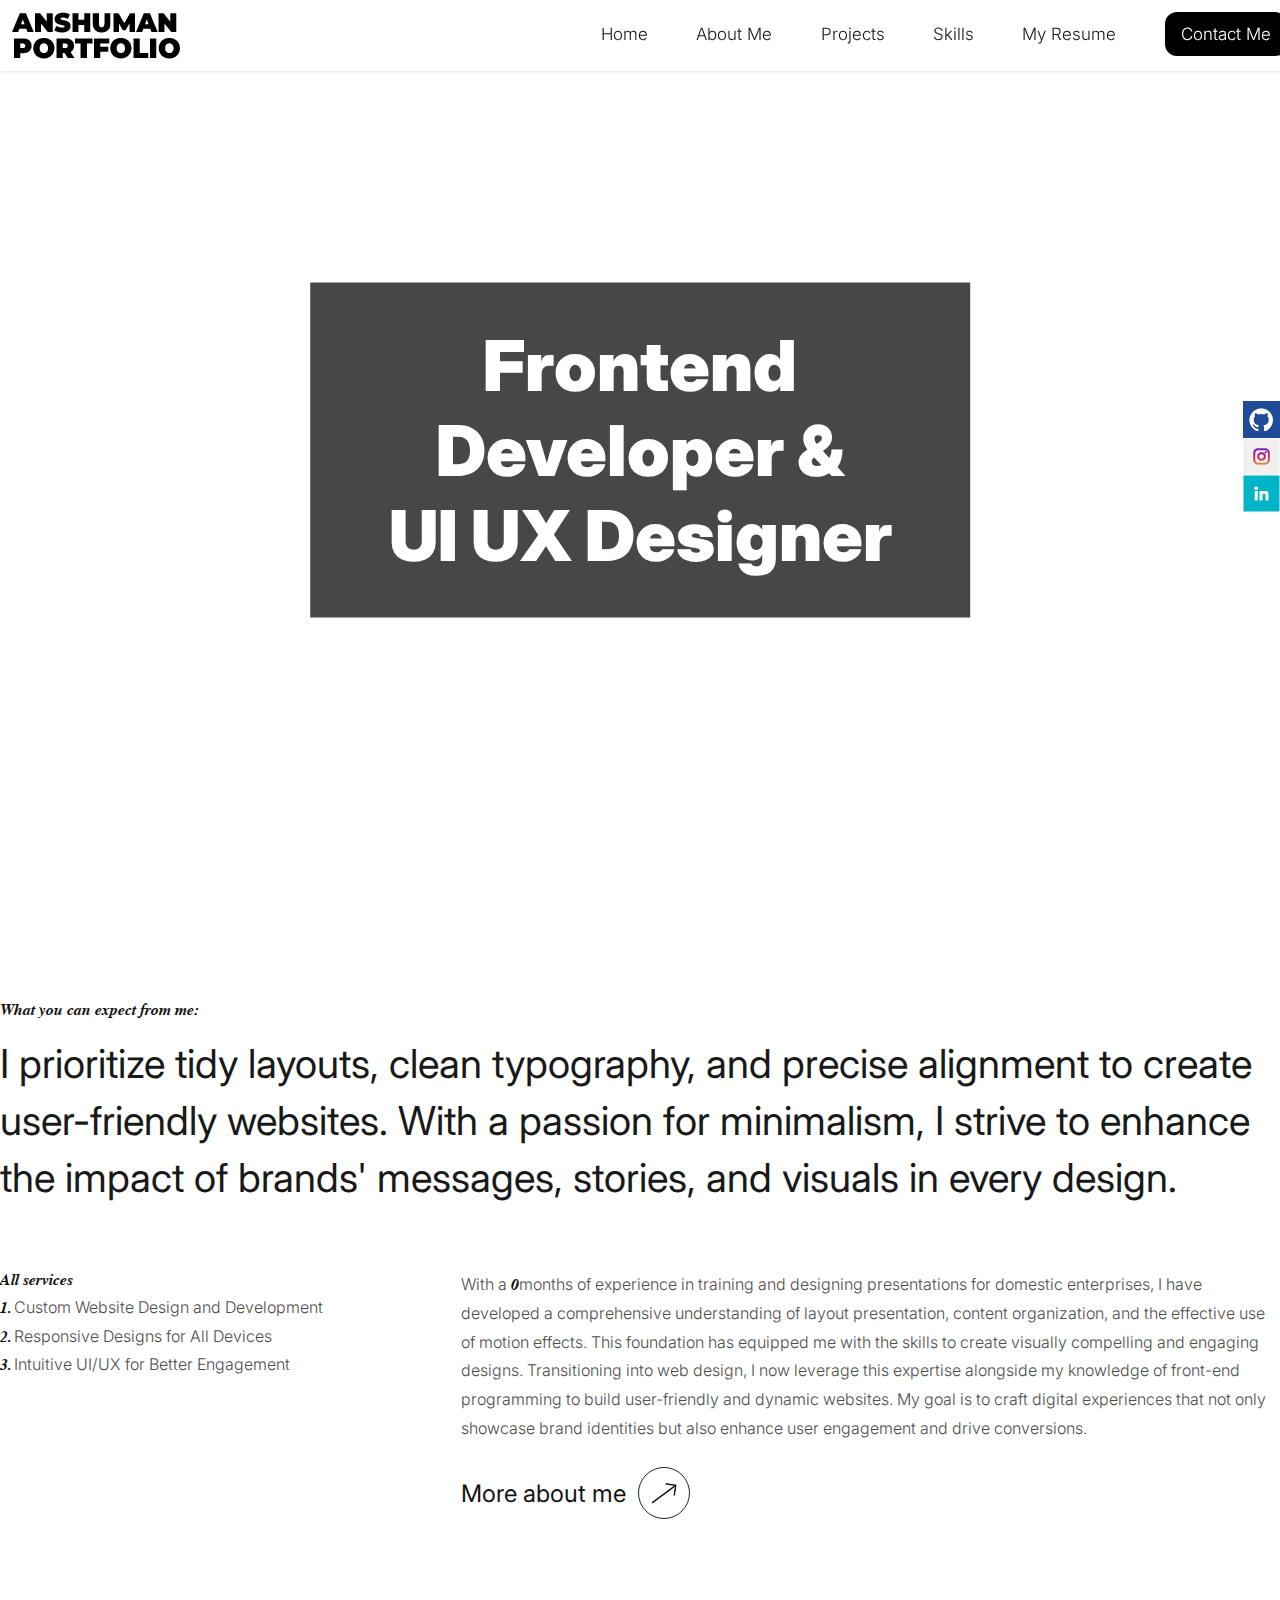
==== index.html @ 3646f12f "Final_work" ====
<!DOCTYPE html>
<html lang="en">

<head>
    <meta charset="UTF-8">
    <link href="main.css" rel="stylesheet" type="text/css">
    <meta name="viewport" content="width=device-width, initial-scale=1, minimum-scale=1.0, maximum-scale=1.0, user-scalable=no" />

    <meta name="viewport" content="width=device-width, initial-scale=1.0">
    <link rel="preconnect" href="https://fonts.googleapis.com">
    <link rel="preconnect" href="https://fonts.gstatic.com" crossorigin>


    <link href="https://fonts.googleapis.com/css2?family=Inter:ital,opsz,wght@0,14..32,100..900;1,14..32,100..900&display=swap" rel="stylesheet">
    <title>Anshuman Portfolio</title>
    <script src="js/jquery-2.1.1.js"></script>
    
    <script src="https://unpkg.com/aos@2.3.0/dist/aos.js"></script>
    <link rel="stylesheet" type="text/css" href="https://unpkg.com/aos@2.3.0/dist/aos.css"/>	
</head>
<body>

    <header>
        <div class="wrap">
        <aside class="lft"><a href="index.html">
        <img src="images/logo-v2.png"></a>
        </aside>
        
        <aside class="rgt">
            <a class="Hamburger">
                <span>
                    <div class="line top"></div>
                    <div class="line"></div>
                    <div class="line bottom"></div>
                </span>
            </a>
            <nav class="nav">
                <ul>
                    <li><a href="#">Home</a></li>
                    <li><a href="#">About Me</a></li>
                    <li><a href="#">Projects</a></li>
                    <li><a href="#">Skills</a></li>
                    <li><a href="downloads/anshuman-websitedesigner-resume.pdf" target="_blank">My Resume</a></li>
                    
                    <li><a href="mailto:thakuranshuman341@gmail.com" class="btn" target="_blank">Contact Me</a></li>
                </ul>
            </nav>
        </aside>
        <div class="clear"></div>
        
        
        </div>
        </header>
        <script type="text/javascript">$(".Hamburger").click(function() {	
            $(".Hamburger").toggleClass("active");	
            $("nav").toggleClass("active");	
            });</script>	
        <section class="bnr">
            <ul class="icn">
                <li><a href="https://github.com/cnanshuman" target="_blank"><img src="images/fac.png"></a></li>
                <li><a href="https://www.instagram.com/anshuman_thakur_12/" target="_blank"><img src="images/insta.png"></a></li>
                <li><a href="https://www.linkedin.com/feed/?trk=guest_homepage-basic_google-one-tap-submit" target="_blank"><img src="images/in.png"></a></li>
                </ul>
            <div class="banner">
                <video autoplay muted loop playsinline>
                  <source src="images/main-video.mp4" type="video/mp4">
                  <img src="images/bnr-v2.jpg" alt="Fallback Image">
                </video>
                <div class="banner-text">
                    <h1>Frontend Developer &
                    <br>UI UX Designer
                    </h1>
                   
                
                </div>
            </div>
        </section>


        <section class="abt" id="about">
            <div class="wrap">
                <div>
                    <span>What you can expect from me:</span>
                    <h3 class="in-view">I prioritize tidy layouts, clean typography, and precise alignment to create user-friendly websites. With a passion for minimalism, I strive to enhance the impact of brands' messages, stories, and visuals in every design.</h3>
                </div>
                <aside class="lft ">
                    <span>All services</span>
                    <ul>
                        <li><span>1.</span><p>Custom Website Design and Development</p></li>
                        <li><span>2.</span><p>Responsive Designs for All Devices</p></li>
                        <li><span>3.</span><p>Intuitive UI/UX for Better Engagement</p></li>
                    </ul>
                </aside>
        
                <aside class="rgt">
                    <p>With a <span>0</span>months of experience in training and designing presentations for domestic enterprises, I have developed a comprehensive understanding of layout presentation, content organization, and the effective use of motion effects. This foundation has equipped me with the skills to create visually compelling and engaging designs. Transitioning into web design, I now leverage this expertise alongside my knowledge of front-end programming to build user-friendly and dynamic websites. My goal is to craft digital experiences that not only showcase brand identities but also enhance user engagement and drive conversions.</p>
                    <a href="downloads/anshuman-websitedesigner-resume.pdf" target="_blank;">More about me</a>
                </aside>
                <div class="clear"></div>
            </div>
        </section>
            
              
</body>
</html>
---- main.css ----
@charset "utf-8";
/* CSS Document */
abbr, address, article, aside, audio, b, blockquote, body, caption, cite, code, dd, del, dfn, div, dl, dt, em, fieldset, figure, footer, form, h1, h2, h3, h4, h5, h6, header, hgroup, html, i, iframe, img, ins, kbd, label, legend, li, mark, menu, nav, object, ol, p, pre, q, samp, section, small, span, strong, sub, sup, table, tbody, td, tfoot, th, thead, time, tr, ul, var, video, a {
    margin: 0;
    padding: 0;
    font-family: "Inter", sans-serif;
    color:#252525;
    font-size: 14px;
    color: #141414;
    line-height: normal;
    font-weight: 300;
    text-align: left;
  scrollbar-width: thin;
scrollbar-color: #ffffff #0c0c0c;
}
p{font-size: 16px; font-weight:300;line-height: 28.8px;color:#4e4e4e;}
img{max-width:100%;}
ul:after{content:''; display:block; clear:both;}
ul, li{margin:0px;padding:0px;list-style:none;}
a{text-decoration:none;}
.wrap {
    max-width: 1292px;
    display: block;
    margin: 0 auto;
    width: 100%;
    }
    @font-face {
      font-family: 'timesbold_italic';
      src: url('../font/times_new_roman_bold_italic-webfont.woff2') format('woff2'),
           url('../font/times_new_roman_bold_italic-webfont.woff') format('woff');
      font-weight: normal;
      font-style: normal;
  
  }

.clear{clear:both;}
body, html{/* overflow-x:hidden; *//* overflow-y: hidden; */}
body{margin: 0 auto;overflow-x: hidden;}
.lft{float:left;}
.rgt{float: right;}
.btn{padding: 12px 16px;background-color:#000000;border-radius:12px;}



header{display:block;background-color: #fff;position: fixed;top: 0;padding: 12px 12px;width: 100%;z-index: 999;box-shadow: 0 1px 3px rgba(0, 0, 0, 0.1);}
header .lft{display:block;width: 20%;}
header .lft img{display:block;}
header .rgt{display:block;width: 54%;}
header .rgt ul{display: flex;align-items: center;}
header .rgt ul li{display: block;float: left;margin-right: 7%;}
header .rgt ul li:last-child{margin-right:0px;}
header .rgt ul li a{display:block;transition: 0.3s ease;font-size: 17px;font-weight: 300;} 
header .rgt ul li a.btn{display:block;color: #fff;font-weight: 300;}
header .rgt ul li a.btn:hover{color:#fff;}
header .rgt ul li a:hover{color:#c31c1c;}
.bnr ul li .textpnl a.btn:hover{background-color:#c31c1c;}
.bnr ul li .textpnl a.btn{display: block;width: fit-content;}
.bnr{display:block;margin-bottom:100px;}
.bnr ul{display:block;}
.bnr ul li{display:block;}
.bnr ul li .textpnl{display:block;padding-top: 276px;padding-bottom: 196px;}
.bnr ul li h1{font-size: 83px;font-weight:800;color:#fff;margin-bottom: 20px;}

ul.icn{display:block;position: fixed;top: 50%;margin-top: -49px;right: 0;z-index: 99999;}
ul.icn li{display:block;}
ul.icn li a{display:block;}
ul.icn li a img{display:block;}



.bnr {
    position: relative;
    width: 100%;
    height: 100vh; /* Set height to 100% of the viewport height */
    overflow: hidden;
  }
  
  .banner {
    position: relative;
    width: 100%;
    height: 100%;
  }
  
  .banner video {
    position: absolute;
    top: 0;
    left: 0;
    width: 100%;
    height: 100%;
    object-fit: cover; /* Ensure video covers the banner area */
  }
  
  .banner-text {
    position: absolute;
    top: 50%;
    left: 50%;
    transform: translate(-50%, -50%);
    color: #fff; /* Text color */
    text-align: center;
    z-index: 1; /* Ensure text is on top of the video */
    background-color: #000000b8;
    padding: 40px 29px;
    width: 47%;
  }
  
  .banner-text h1 {
    font-size: 70px; /* Adjust font size */
    margin: 0;
    font-weight: 900;
    color: #fff;
    text-align: center;
  }
  
  .banner-text p {
    font-size: 15px; /* Adjust font size */
    margin: 0;
    color: #ffffffc4;
    text-align: center;
    margin-top: 1%;
    margin-bottom: 3%;
  }


  


  .abt{display:block;margin-bottom: 131px;}
  .abt span{font-family: 'timesbold_italic';font-size: 16px;}
  .abt h3{font-size: 40px;line-height: 57px;font-weight: 400;margin-top: 16px;margin-bottom: 5%;transition: color 1s ease;color:#f2f2f2;}
  
  
  
  .abt h3.in-view {
    color: #191919; 
  }
  
  .abt .lft{display:block;width: 30%;}
  .abt .lft span{display:block;}
  .abt .lft ul li span{display:inline-block;}
  .abt .lft ul li p{display:inline;margin-left: 2px;}
  .abt .lft ul li{display:block;margin-bottom: 0px;}
  .abt .rgt{display:block;width: 64%;}
  .abt .lft ul{margin-top:1%;}
  .abt .rgt a{display: flex;font-size: 24px;font-weight: 400;margin-top: 3%;align-items: center;}
  .abt .rgt a:after{content:'';background: url(../images/arrw.png)no-repeat center;display: inline-block;width: 50px;height: 50px;border-radius: 50%;border: 1px solid #252525;margin-left: 12px;}
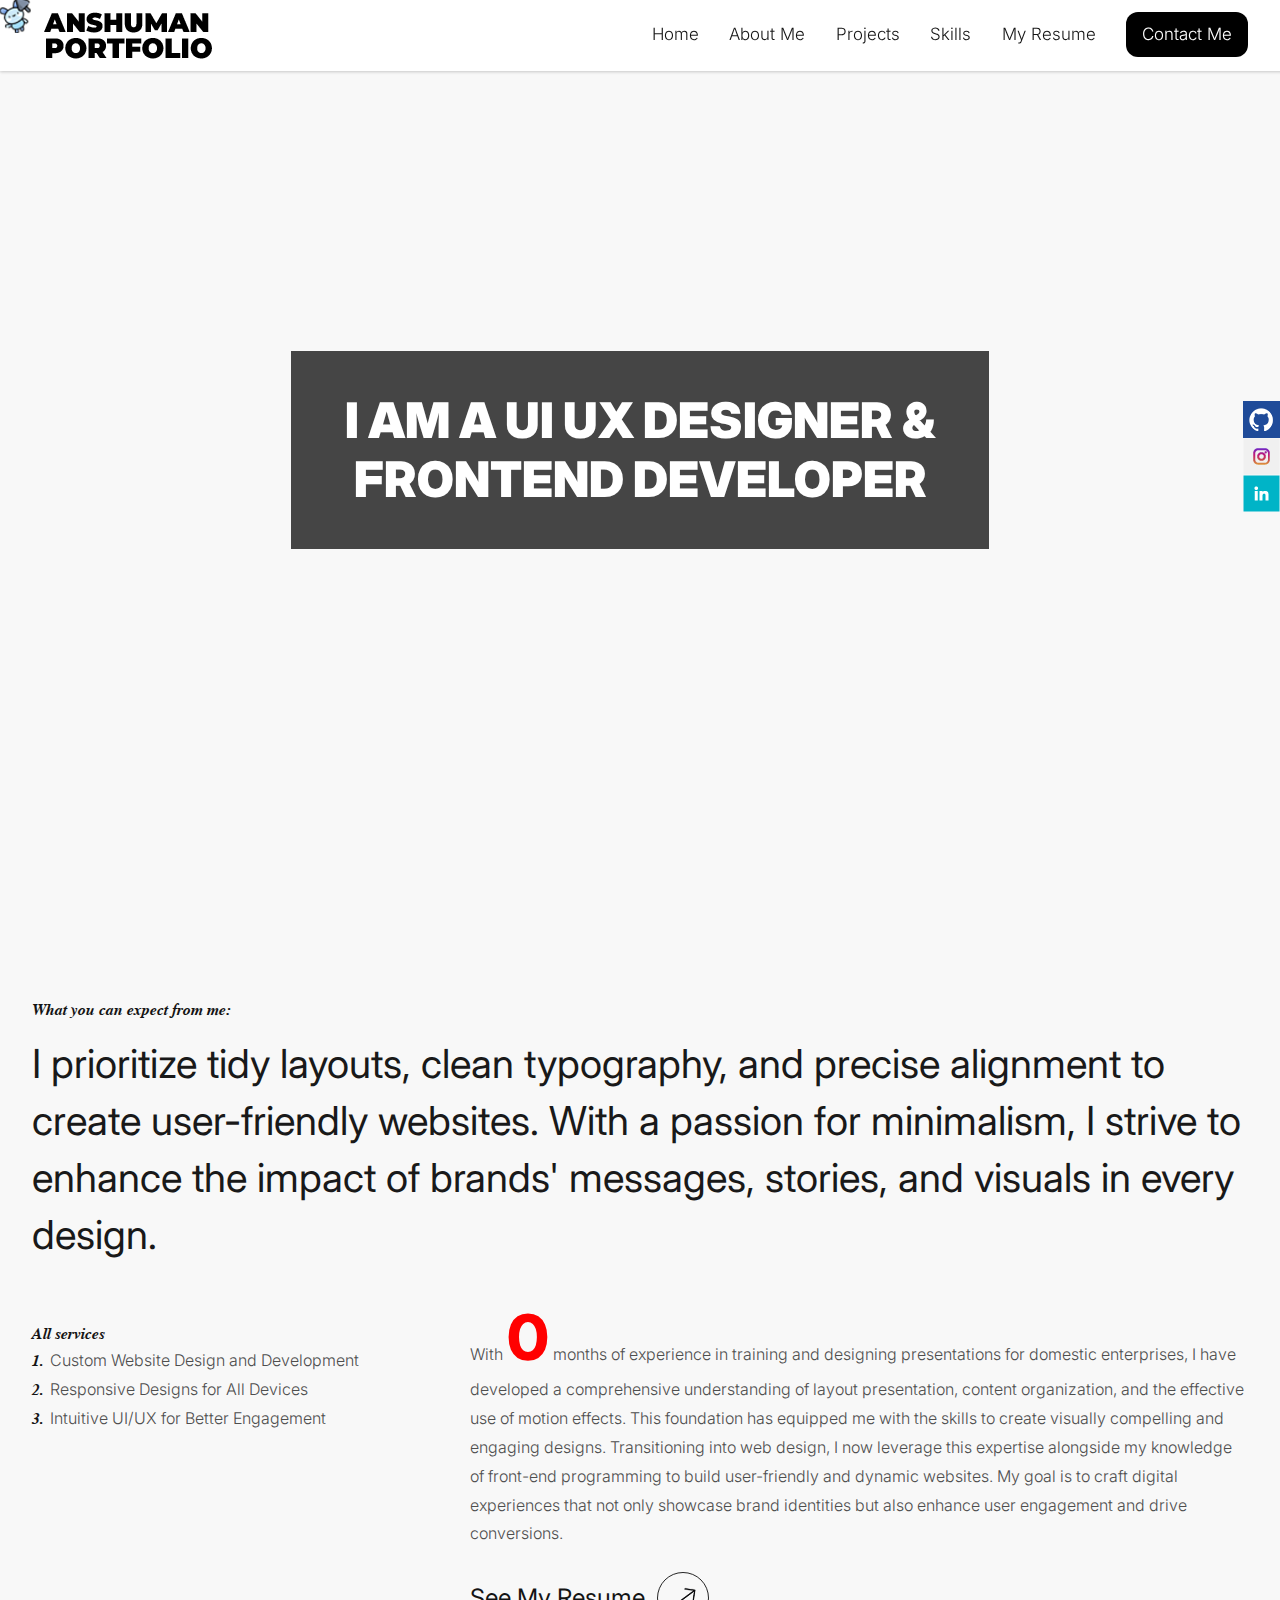
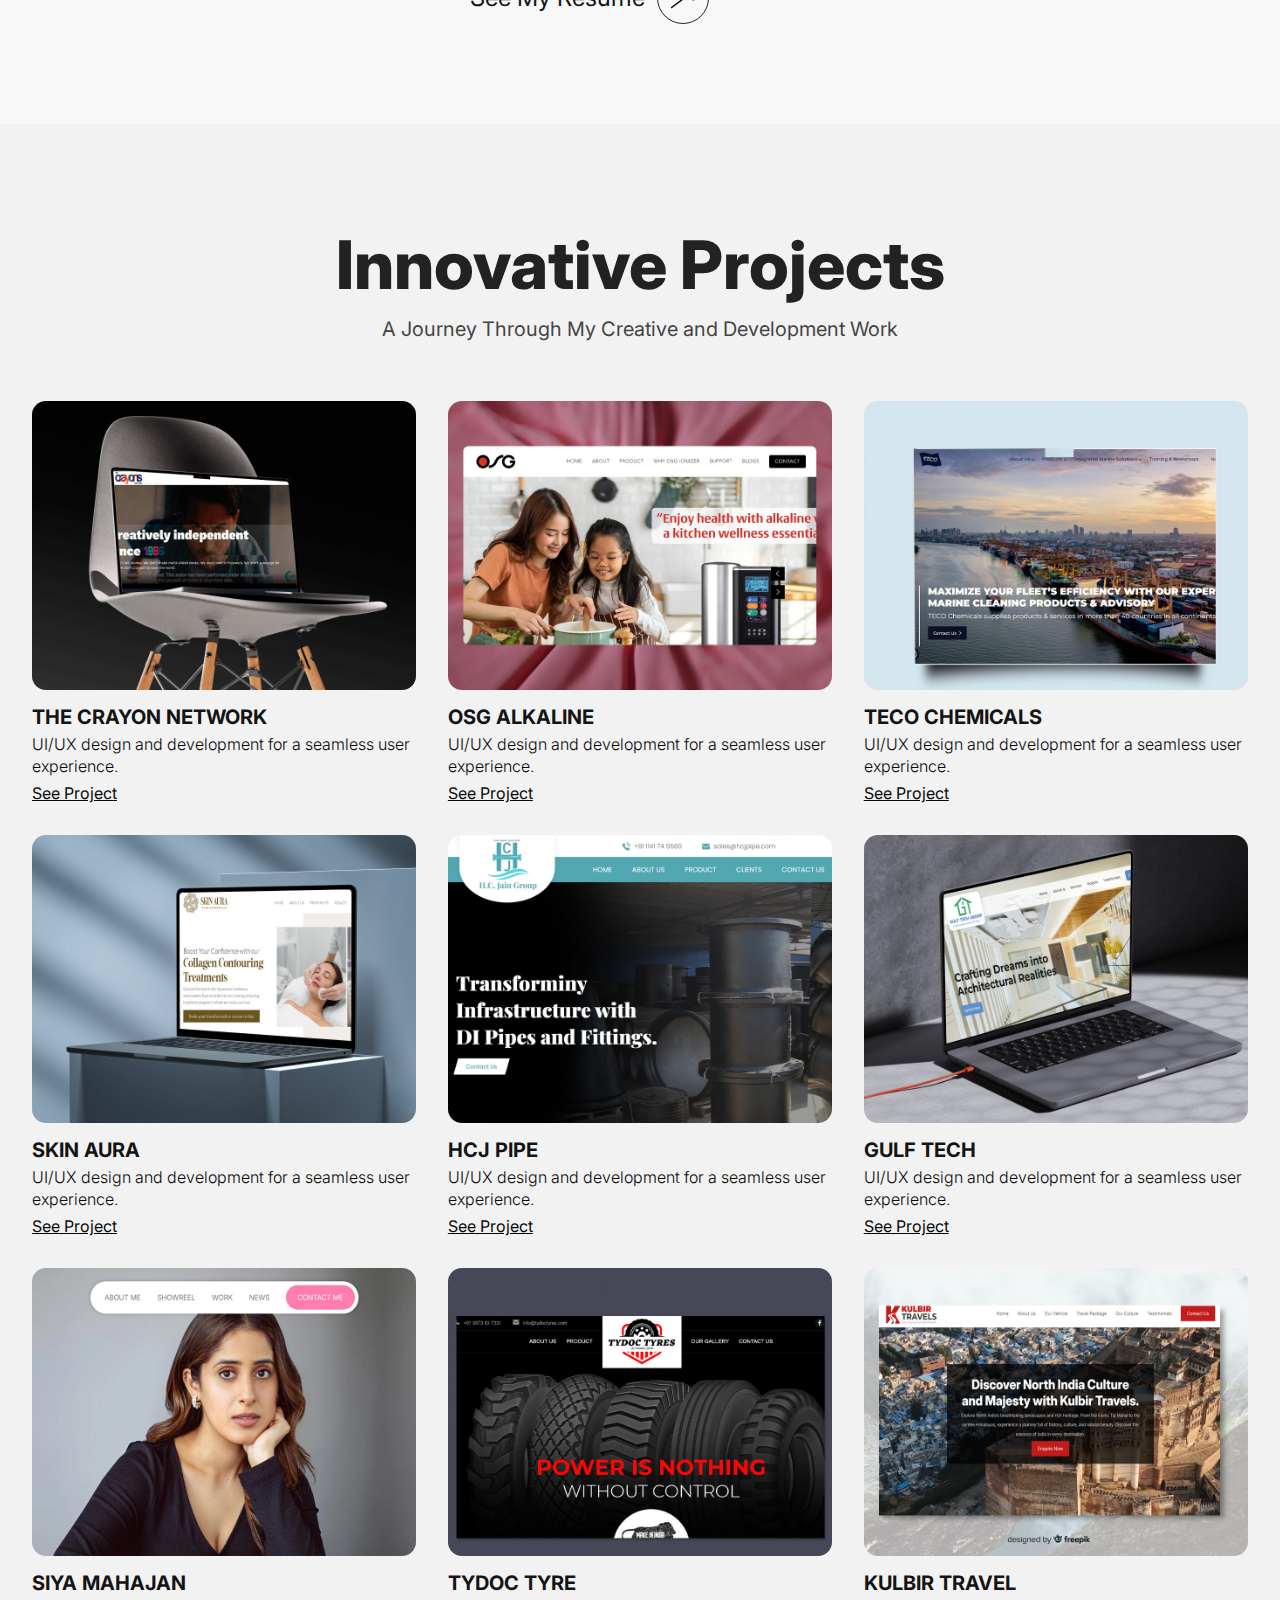
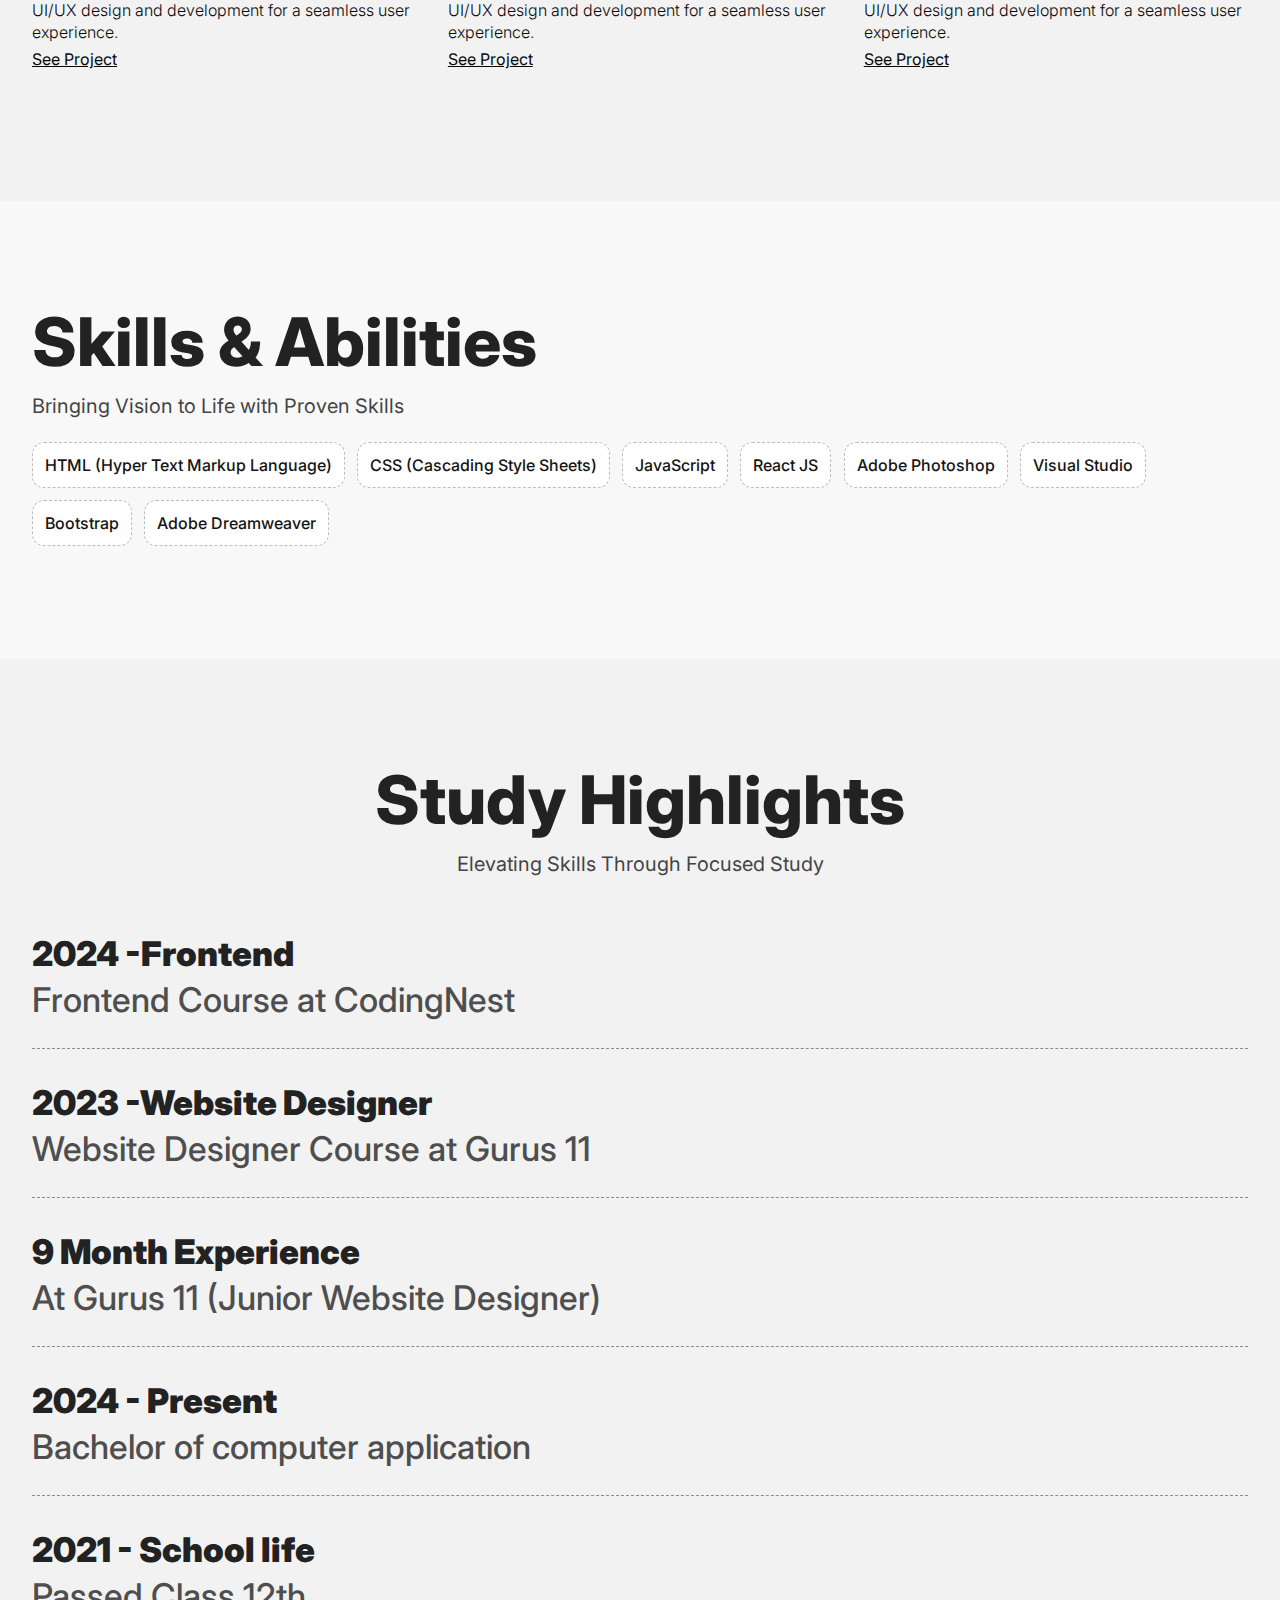
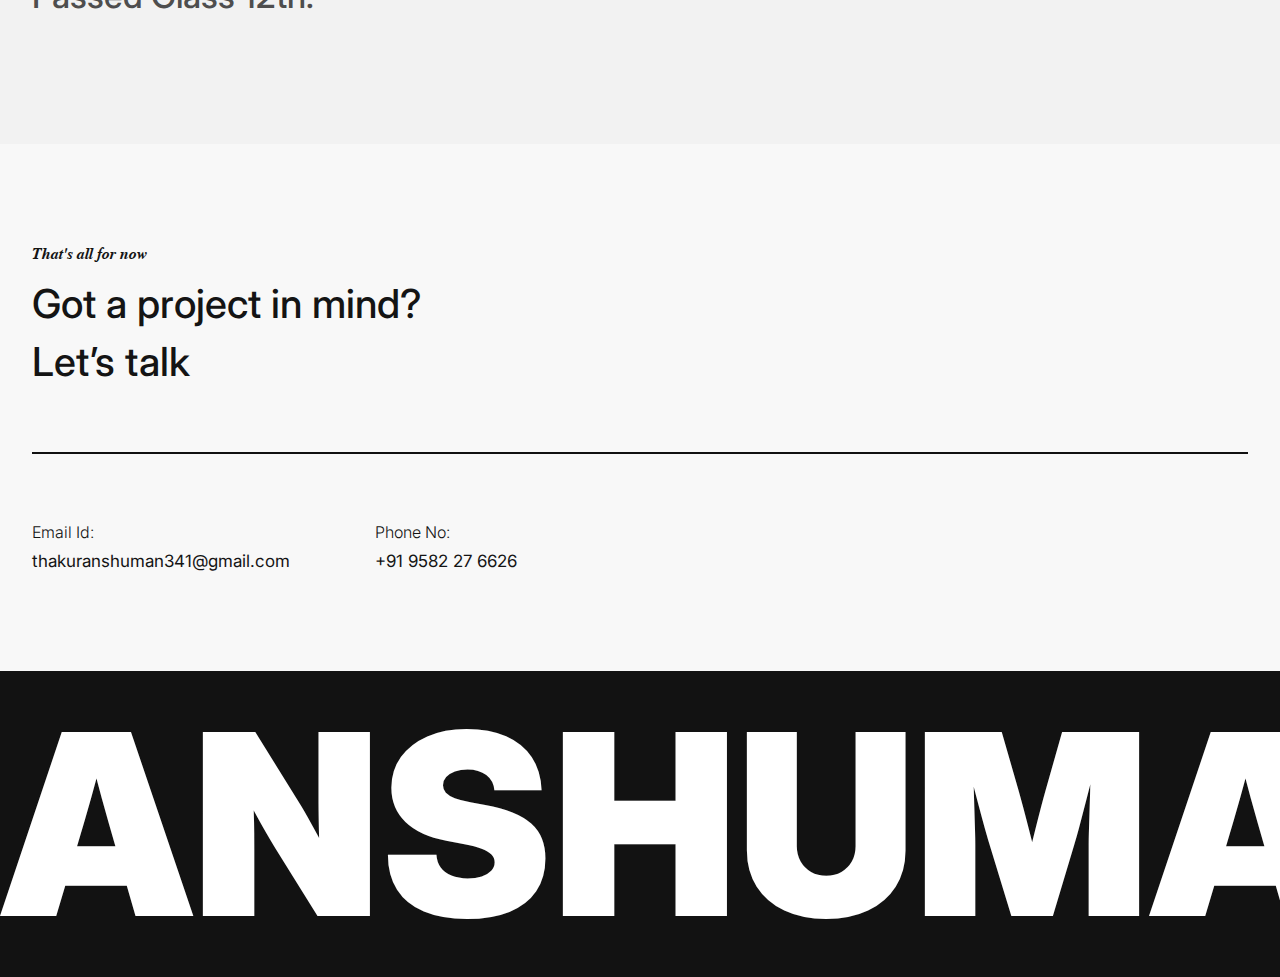
==== commit 38d136e5: "Done" ====
--- a/index.html
+++ b/index.html
@@ -4,102 +4,405 @@
 <head>
     <meta charset="UTF-8">
     <link href="main.css" rel="stylesheet" type="text/css">
-    <meta name="viewport" content="width=device-width, initial-scale=1, minimum-scale=1.0, maximum-scale=1.0, user-scalable=no" />
+    <meta name="viewport"
+        content="width=device-width, initial-scale=1, minimum-scale=1.0, maximum-scale=1.0, user-scalable=no" />
+    <script src="https://code.jquery.com/jquery-3.6.0.min.js"></script>
 
     <meta name="viewport" content="width=device-width, initial-scale=1.0">
     <link rel="preconnect" href="https://fonts.googleapis.com">
     <link rel="preconnect" href="https://fonts.gstatic.com" crossorigin>
 
-
-    <link href="https://fonts.googleapis.com/css2?family=Inter:ital,opsz,wght@0,14..32,100..900;1,14..32,100..900&display=swap" rel="stylesheet">
+    <link
+        href="https://fonts.googleapis.com/css2?family=Inter:ital,opsz,wght@0,14..32,100..900;1,14..32,100..900&display=swap"
+        rel="stylesheet">
     <title>Anshuman Portfolio</title>
-    <script src="js/jquery-2.1.1.js"></script>
-    
-    <script src="https://unpkg.com/aos@2.3.0/dist/aos.js"></script>
-    <link rel="stylesheet" type="text/css" href="https://unpkg.com/aos@2.3.0/dist/aos.css"/>	
+
+
+
 </head>
+
 <body>
 
     <header>
         <div class="wrap">
-        <aside class="lft"><a href="index.html">
-        <img src="images/logo-v2.png"></a>
-        </aside>
-        
-        <aside class="rgt">
-            <a class="Hamburger">
-                <span>
-                    <div class="line top"></div>
-                    <div class="line"></div>
-                    <div class="line bottom"></div>
-                </span>
-            </a>
-            <nav class="nav">
+            <aside class="lft"><a href="index.html">
+                    <img src="images/logo-v2.png"></a>
+            </aside>
+
+            <aside class="rgt">
+                <a class="Hamburger ">
+                    <span>
+                        <div class="line top"></div>
+                        <div class="line"></div>
+                        <div class="line bottom"></div>
+                    </span>
+                </a>
+                <nav class="nav">
+                    <ul>
+                        <li><a href="index.html">Home</a></li>
+                        <li><a href="#about">About Me</a></li>
+                        <li><a href="#project">Projects</a></li>
+                        <li><a href="#skill">Skills</a></li>
+                        <li><a href="downloads/anshuman-websitedesigner-resume.pdf" target="_blank">My Resume</a></li>
+
+                        <li><a href="#contact" class="btn">Contact Me</a></li>
+                    </ul>
+                </nav>
+            </aside>
+            <div class="clear"></div>
+
+
+        </div>
+    </header>
+    <script type="text/javascript">$(".Hamburger").click(function () {
+            $(".Hamburger").toggleClass("active");
+            $("nav").toggleClass("active");
+        });</script>
+    <header>
+        <div class="wrap">
+            <aside class="lft">
+                <a href="index.html">
+                    <img src="images/logo-v2.png" alt="Logo">
+                </a>
+            </aside>
+
+            <aside class="rgt">
+                <a class="Hamburger">
+                    <span>
+                        <div class="line top"></div>
+                        <div class="line"></div>
+                        <div class="line bottom"></div>
+                    </span>
+                </a>
+                <nav class="nav">
+                    <ul>
+                        <li><a href="index.html">Home</a></li>
+                        <li><a href="#about">About Me</a></li>
+                        <li><a href="#project">Projects</a></li>
+                        <li><a href="#skill">Skills</a></li>
+                        <li><a href="downloads/anshuman-websitedesigner-resume.pdf" target="_blank">My Resume</a></li>
+                        <li><a href="#contact" class="btn">Contact Me</a></li>
+                    </ul>
+                </nav>
+            </aside>
+            <div class="clear"></div>
+        </div>
+    </header>
+
+    <script type="text/javascript">
+        $(document).ready(function () {
+            // Toggle hamburger menu
+            $(".Hamburger").click(function () {
+                $(".Hamburger").toggleClass("active");
+                $("nav").toggleClass("active");
+            });
+
+            // Close hamburger menu when a navigation link is clicked
+            $("nav a").click(function () {
+                $(".Hamburger").removeClass("active");
+                $("nav").removeClass("active");
+            });
+        });
+    </script>
+    <div class="custom-cursor" id="cursor"></div>
+
+    <script>
+        const cursor = document.getElementById('cursor');
+
+        document.addEventListener('mousemove', (e) => {
+            cursor.style.left = e.pageX + 'px';
+            cursor.style.top = e.pageY + 'px';
+        });
+
+        document.addEventListener('mouseover', () => {
+            cursor.style.transform = 'scale(1.2)';
+        });
+
+        document.addEventListener('mouseout', () => {
+            cursor.style.transform = 'scale(1)';
+        });
+    </script>
+
+    <section class="bnr">
+        <ul class="icn">
+            <li><a href="https://github.com/cnanshuman" target="_blank"><img src="images/fac.png"></a></li>
+            <li><a href="https://www.instagram.com/anshuman_thakur_12/" target="_blank"><img src="images/insta.png"></a>
+            </li>
+            <li><a href="https://www.linkedin.com/feed/?trk=guest_homepage-basic_google-one-tap-submit"
+                    target="_blank"><img src="images/in.png"></a></li>
+        </ul>
+        <div class="banner">
+            <video autoplay muted loop playsinline preload="auto">
+                <source src="images/bnr-vid.mp4" type="video/mp4">
+                <img src="images/banner-v2.jpg" alt="Fallback Image">
+            </video>
+
+            <script>
+                document.addEventListener('DOMContentLoaded', function () {
+                    var video = document.querySelector('video');
+                    if (video) {
+                        video.load(); // Reload the video
+                        video.play(); // Try to play it
+                    }
+                });
+            </script>
+
+            <div class="banner-text">
+                <h1>I AM A UI UX DESIGNER &
+                    <br>FRONTEND DEVELOPER
+                </h1>
+
+
+            </div>
+        </div>
+    </section>
+
+    <section class="abt" id="about">
+        <div class="wrap">
+            <div>
+                <span>What you can expect from me:</span>
+                <h3 class="in-view">
+                    I prioritize tidy layouts, clean typography, and precise alignment to create user-friendly websites.
+                    With a passion for minimalism, I strive to enhance the impact of brands' messages, stories, and
+                    visuals in every design.
+                </h3>
+            </div>
+            <aside class="lft">
+                <span>All services</span>
                 <ul>
-                    <li><a href="#">Home</a></li>
-                    <li><a href="#">About Me</a></li>
-                    <li><a href="#">Projects</a></li>
-                    <li><a href="#">Skills</a></li>
-                    <li><a href="downloads/anshuman-websitedesigner-resume.pdf" target="_blank">My Resume</a></li>
-                    
-                    <li><a href="mailto:thakuranshuman341@gmail.com" class="btn" target="_blank">Contact Me</a></li>
+                    <li><span>1.</span>
+                        <p>Custom Website Design and Development</p>
+                    </li>
+                    <li><span>2.</span>
+                        <p>Responsive Designs for All Devices</p>
+                    </li>
+                    <li><span>3.</span>
+                        <p>Intuitive UI/UX for Better Engagement</p>
+                    </li>
                 </ul>
-            </nav>
-        </aside>
-        <div class="clear"></div>
-        
-        
-        </div>
-        </header>
-        <script type="text/javascript">$(".Hamburger").click(function() {	
-            $(".Hamburger").toggleClass("active");	
-            $("nav").toggleClass("active");	
-            });</script>	
-        <section class="bnr">
-            <ul class="icn">
-                <li><a href="https://github.com/cnanshuman" target="_blank"><img src="images/fac.png"></a></li>
-                <li><a href="https://www.instagram.com/anshuman_thakur_12/" target="_blank"><img src="images/insta.png"></a></li>
-                <li><a href="https://www.linkedin.com/feed/?trk=guest_homepage-basic_google-one-tap-submit" target="_blank"><img src="images/in.png"></a></li>
-                </ul>
-            <div class="banner">
-                <video autoplay muted loop playsinline>
-                  <source src="images/main-video.mp4" type="video/mp4">
-                  <img src="images/bnr-v2.jpg" alt="Fallback Image">
-                </video>
-                <div class="banner-text">
-                    <h1>Frontend Developer &
-                    <br>UI UX Designer
-                    </h1>
-                   
-                
-                </div>
+            </aside>
+            <aside class="rgt">
+                <p>With <span class="experience-num">0</span> months of experience in training and designing
+                    presentations for domestic enterprises, I have developed a comprehensive understanding of layout
+                    presentation, content organization, and the effective use of motion effects. This foundation has
+                    equipped me with the skills to create visually compelling and engaging designs. Transitioning into
+                    web design, I now leverage this expertise alongside my knowledge of front-end programming to build
+                    user-friendly and dynamic websites. My goal is to craft digital experiences that not only showcase
+                    brand identities but also enhance user engagement and drive conversions.</p>
+                <a href="downloads/anshuman-websitedesigner-resume.pdf" target="_blank;">See My Resume</a>
+            </aside>
+            <div class="clear"></div>
+        </div>
+    </section>
+
+    <script>
+        document.addEventListener("DOMContentLoaded", function () {
+            const experienceNum = document.querySelector('.experience-num');
+
+            const observer = new IntersectionObserver((entries) => {
+                entries.forEach(entry => {
+                    if (entry.isIntersecting) {
+                        animateNumber(experienceNum, 0, 9, 1000); // Animate from 0 to 9 in 1 second (1000ms)
+                    }
+                });
+            }, { threshold: 0.5 }); // Animation starts when 50% of the section is visible
+
+            const aboutSection = document.querySelector('#about'); // Observing the correct "About" section
+            observer.observe(aboutSection); // Observing the "About" section
+
+            function animateNumber(element, start, end, duration) {
+                let startTime = null;
+
+                function step(currentTime) {
+                    if (!startTime) startTime = currentTime;
+                    const progress = currentTime - startTime;
+                    const currentNumber = Math.min(Math.floor((progress / duration) * (end - start) + start), end);
+                    element.textContent = currentNumber;
+
+                    if (progress < duration) {
+                        requestAnimationFrame(step);
+                    }
+                }
+
+                requestAnimationFrame(step);
+            }
+        });
+    </script>
+
+
+    <section class="project" id="project">
+        <div class="wrap">
+            <div class="heading">
+                <h2>Innovative Projects</h2>
+                <h4>A Journey Through My Creative and Development Work</h4>
             </div>
-        </section>
-
-
-        <section class="abt" id="about">
-            <div class="wrap">
-                <div>
-                    <span>What you can expect from me:</span>
-                    <h3 class="in-view">I prioritize tidy layouts, clean typography, and precise alignment to create user-friendly websites. With a passion for minimalism, I strive to enhance the impact of brands' messages, stories, and visuals in every design.</h3>
-                </div>
-                <aside class="lft ">
-                    <span>All services</span>
-                    <ul>
-                        <li><span>1.</span><p>Custom Website Design and Development</p></li>
-                        <li><span>2.</span><p>Responsive Designs for All Devices</p></li>
-                        <li><span>3.</span><p>Intuitive UI/UX for Better Engagement</p></li>
-                    </ul>
-                </aside>
-        
-                <aside class="rgt">
-                    <p>With a <span>0</span>months of experience in training and designing presentations for domestic enterprises, I have developed a comprehensive understanding of layout presentation, content organization, and the effective use of motion effects. This foundation has equipped me with the skills to create visually compelling and engaging designs. Transitioning into web design, I now leverage this expertise alongside my knowledge of front-end programming to build user-friendly and dynamic websites. My goal is to craft digital experiences that not only showcase brand identities but also enhance user engagement and drive conversions.</p>
-                    <a href="downloads/anshuman-websitedesigner-resume.pdf" target="_blank;">More about me</a>
-                </aside>
-                <div class="clear"></div>
+
+            <ul>
+                <li><a href="https://thecrayonsnetwork.com/" target="_blank">
+                        <div class="imgpnl"><img src="images/frst-prjct.jpg"></div>
+                        <h2>THE CRAYON NETWORK</h2>
+                        <p>UI/UX design and development for a seamless user experience.</p>
+                        <h5>See Project</h5>
+                    </a></li>
+
+                <li><a href="https://osgalkaline.com/" target="_blank">
+                        <div class="imgpnl"><img src="images/osg.jpg"></div>
+                        <h2>OSG ALKALINE</h2>
+                        <p>UI/UX design and development for a seamless user experience.</p>
+                        <h5>See Project</h5>
+                    </a></li>
+
+                <li><a href="https://www.tecochemicals.com/" target="_blank">
+                        <div class="imgpnl"><img src="images/teco.jpg"></div>
+                        <h2>TECO CHEMICALS</h2>
+                        <p>UI/UX design and development for a seamless user experience.</p>
+                        <h5>See Project</h5>
+                    </a></li>
+
+                <li><a href="https://drjasdeepkaur.com/" target="_blank">
+                        <div class="imgpnl"><img src="images/skin.jpg"></div>
+                        <h2>SKIN AURA</h2>
+                        <p>UI/UX design and development for a seamless user experience.</p>
+                        <h5>See Project</h5>
+                    </a></li>
+
+                <li><a href="https://www.hcjpipe.com/" target="_blank">
+                        <div class="imgpnl"><img src="images/hcj.jpg"></div>
+                        <h2>HCJ PIPE</h2>
+                        <p>UI/UX design and development for a seamless user experience.</p>
+                        <h5>See Project</h5>
+                    </a></li>
+
+                <li class="waste"><a href="https://gulftechgroup.in/" target="_blank">
+                        <div class="imgpnl"><img src="images/gulf.jpg"></div>
+                        <h2>GULF TECH</h2>
+                        <p>UI/UX design and development for a seamless user experience.</p>
+                        <h5>See Project</h5>
+                    </a></li>
+
+                <li><a href="https://siyamahajan.com/" target="_blank">
+                        <div class="imgpnl"><img src="images/siya.jpg"></div>
+                        <h2>SIYA MAHAJAN</h2>
+                        <p>UI/UX design and development for a seamless user experience.</p>
+                        <h5>See Project</h5>
+                    </a></li>
+
+                <li><a href="http://tydoctyres.com/" target="_blank">
+                        <div class="imgpnl"><img src="images/tydoc.jpg"></div>
+                        <h2>TYDOC TYRE</h2>
+                        <p>UI/UX design and development for a seamless user experience.</p>
+                        <h5>See Project</h5>
+                    </a></li>
+
+                <li><a href="https://kulbir-travel.netlify.app/" target="_blank">
+                        <div class="imgpnl"><img src="images/kulbir.jpg"></div>
+                        <h2>KULBIR TRAVEL</h2>
+                        <p>UI/UX design and development for a seamless user experience.</p>
+                        <h5>See Project</h5>
+                    </a></li>
+            </ul>
+
+        </div>
+    </section>
+
+    <section class="skill" id="skill">
+        <div class="wrap">
+            <div class="heading">
+                <h2>Skills & Abilities</h2>
+                <h4>Bringing Vision to Life with Proven Skills</h4>
             </div>
-        </section>
-            
-              
+            <ul>
+                <li>HTML (Hyper Text Markup Language)</li>
+                <li>CSS (Cascading Style Sheets)</li>
+                <li>JavaScript</li>
+                <li>React JS</li>
+                <li>Adobe Photoshop</li>
+                <li>Visual Studio</li>
+                <li>Bootstrap</li>
+                <li>Adobe Dreamweaver</li>
+            </ul>
+        </div>
+    </section>
+
+    <section class="study">
+        <div class="wrap">
+            <div class="heading">
+                <h2>Study Highlights</h2>
+                <h4>Elevating Skills Through Focused Study</h4>
+            </div>
+
+            <ul>
+                <li>
+                    <h2>2024 -Frontend</h2>
+                    <p>Frontend Course at CodingNest</p>
+                </li>
+                <li>
+                    <h2>2023 -Website Designer</h2>
+                    <p>Website Designer Course at Gurus 11</p>
+                </li>
+                <li>
+                    <h2>9 Month Experience</h2>
+                    <p>At Gurus 11 (Junior Website Designer)</p>
+                </li>
+
+                <li>
+                    <h2>2024 - Present</h2>
+                    <p>Bachelor of computer application</p>
+                </li>
+                <li>
+                    <h2>2021 - School life</h2>
+                    <p>Passed Class 12th.</p>
+                </li>
+
+
+            </ul>
+        </div>
+    </section>
+
+    <section class="cont " id="contact">
+        <div class="wrap">
+            <span>That's all for now</span>
+            <h3>Got a project in mind?<br>
+                Let’s talk</h3>
+
+            <div class="line "></div>
+
+            <ul>
+                <li><a href="mailto:thakuranshuman341@gmail.com"><span>Email Id:</span>thakuranshuman341@gmail.com</a>
+                </li>
+
+                <li><a href="tel:+919582276626"><span>Phone No:</span>+91 9582 27 6626</a>
+                </li>
+            </ul>
+        </div>
+    </section>
+
+    <footer>
+        <div class="moving-text">
+            <h3>ANSHUMAN PORTFOLIO</h3>
+        </div>
+    </footer>
+
+    <script>
+        document.addEventListener("DOMContentLoaded", function () {
+            const links = document.querySelectorAll('a[href^="#"]');
+
+            links.forEach(link => {
+                link.addEventListener('click', function (event) {
+                    event.preventDefault();
+                    const targetId = this.getAttribute('href').substring(1);
+                    const targetElement = document.getElementById(targetId);
+
+                    if (targetElement) {
+                        targetElement.scrollIntoView({
+                            behavior: 'smooth'
+                        });
+                    }
+                });
+            });
+        });
+    </script>
+
 </body>
+
 </html>--- a/main.css
+++ b/main.css
@@ -22,7 +22,7 @@
     max-width: 1292px;
     display: block;
     margin: 0 auto;
-    width: 100%;
+    width: 95%;
     }
     @font-face {
       font-family: 'timesbold_italic';
@@ -34,22 +34,34 @@
   }
 
 .clear{clear:both;}
-body, html{/* overflow-x:hidden; *//* overflow-y: hidden; */}
-body{margin: 0 auto;overflow-x: hidden;}
+.custom-cursor {
+  width: 30px; 
+  height: 30px; 
+  position: absolute;
+  background: url('images/corsur.png') no-repeat center center;
+  background-size: contain;
+  pointer-events: none; 
+  transition: transform 0.2s;
+  z-index: 999;
+}
+
+body, html{/* overflow-x:hidden; */margin: 0;background-color: #f8f8f8; cursor: none; 
+  position: relative;}
+/* body{overflow-x:hidden;margin: 0;background-color: #f8f8f8;} */
 .lft{float:left;}
 .rgt{float: right;}
 .btn{padding: 12px 16px;background-color:#000000;border-radius:12px;}
 
-
-
 header{display:block;background-color: #fff;position: fixed;top: 0;padding: 12px 12px;width: 100%;z-index: 999;box-shadow: 0 1px 3px rgba(0, 0, 0, 0.1);}
 header .lft{display:block;width: 20%;}
 header .lft img{display:block;}
-header .rgt{display:block;width: 54%;}
+header .rgt{display:block;width: 47%;}
 header .rgt ul{display: flex;align-items: center;}
-header .rgt ul li{display: block;float: left;margin-right: 7%;}
+header .rgt ul li{display: block;float: left;margin-right: 5%;}
 header .rgt ul li:last-child{margin-right:0px;}
 header .rgt ul li a{display:block;transition: 0.3s ease;font-size: 17px;font-weight: 300;} 
+header .rgt ul li a:after{content:'';display:block;width: 0;height: 1px;background: #ff0000;transition: 0.3s ease;}
+header .rgt ul li a:hover:after{width:100%;transition: 0.3s ease;}
 header .rgt ul li a.btn{display:block;color: #fff;font-weight: 300;}
 header .rgt ul li a.btn:hover{color:#fff;}
 header .rgt ul li a:hover{color:#c31c1c;}
@@ -65,13 +77,10 @@
 ul.icn li{display:block;}
 ul.icn li a{display:block;}
 ul.icn li a img{display:block;}
-
-
-
 .bnr {
     position: relative;
     width: 100%;
-    height: 100vh; /* Set height to 100% of the viewport height */
+    height: 100vh; 
     overflow: hidden;
   }
   
@@ -87,7 +96,7 @@
     left: 0;
     width: 100%;
     height: 100%;
-    object-fit: cover; /* Ensure video covers the banner area */
+    object-fit: cover; 
   }
   
   .banner-text {
@@ -95,40 +104,36 @@
     top: 50%;
     left: 50%;
     transform: translate(-50%, -50%);
-    color: #fff; /* Text color */
+    color: #fff;
     text-align: center;
-    z-index: 1; /* Ensure text is on top of the video */
+    z-index: 1;
     background-color: #000000b8;
     padding: 40px 29px;
-    width: 47%;
+    width: 50%;
   }
   
   .banner-text h1 {
-    font-size: 70px; /* Adjust font size */
+    font-size: 49px;
     margin: 0;
     font-weight: 900;
     color: #fff;
     text-align: center;
   }
   
+  
   .banner-text p {
-    font-size: 15px; /* Adjust font size */
+    font-size: 15px; 
     margin: 0;
     color: #ffffffc4;
     text-align: center;
     margin-top: 1%;
     margin-bottom: 3%;
   }
-
-
-  
-
-
-  .abt{display:block;margin-bottom: 131px;}
+.abt{display:block;margin-bottom: 100px;}
   .abt span{font-family: 'timesbold_italic';font-size: 16px;}
   .abt h3{font-size: 40px;line-height: 57px;font-weight: 400;margin-top: 16px;margin-bottom: 5%;transition: color 1s ease;color:#f2f2f2;}
   
-  
+  .abt .rgt p span.experience-num{font-size: 63px;font-weight: 800;font-family: "Inter", sans-serif;color: #ff0000;}
   
   .abt h3.in-view {
     color: #191919; 
@@ -139,8 +144,219 @@
   .abt .lft ul li span{display:inline-block;}
   .abt .lft ul li p{display:inline;margin-left: 2px;}
   .abt .lft ul li{display:block;margin-bottom: 0px;}
-  .abt .rgt{display:block;width: 64%;}
+  .abt .rgt{display:block;width: 64%;margin-top: -2%;}
+
   .abt .lft ul{margin-top:1%;}
   .abt .rgt a{display: flex;font-size: 24px;font-weight: 400;margin-top: 3%;align-items: center;}
   .abt .rgt a:after{content:'';background: url(../images/arrw.png)no-repeat center;display: inline-block;width: 50px;height: 50px;border-radius: 50%;border: 1px solid #252525;margin-left: 12px;}
-  +  
+
+  .project{display: block;margin-bottom:100px;background-color:#f2f2f2;padding-top:100px;padding-bottom:100px;}
+.heading h2{color:#222;font-size:67px;font-weight:800;text-align: center;margin-bottom: 12px;}
+.heading h4{color: #444444;font-size:20px;font-weight:400;text-align: center;}
+.project ul{display: block;margin-top: 5%;}
+.project ul li{display: block;width: 31.6%;margin-right: 2.6%;float: left;margin-bottom: 2.6%;}
+.project ul li:nth-child(3n+3){margin-right:0px;}
+.project ul li a{display: block;}
+.project ul li a .imgpnl{margin-bottom: 4%;display: block;}
+.project ul li a .imgpnl img{display: block;border-radius: 14px;transition: all 2s;}
+.project ul li a .imgpnl img:hover{transform: scale(1.1);     transition: all 2s;}
+.project ul li a h2{display: block;font-size: 20px;font-weight: 700;margin-bottom: 4px;}
+.project ul li a h5{display: block;font-size: 16px;font-weight: 400;color: #080808;text-decoration: underline;}
+.project ul li a p{display: block;color: #080808;line-height: 22px;margin-bottom: 6px;}
+.project a{color: #404040;font-size:17px;font-weight:400;text-align: center;display: block;}
+
+.skill{display: block;margin-bottom:100px;}
+.skill .heading h2{text-align: left;}
+.skill .heading h4{text-align: left;}
+.skill ul{display: block;margin-top: 2%;}
+.skill ul li{display: block;padding:12px 12px;border-radius:12px;background-color: #ffffff;border: 1px dashed #bdbdbd;float: left;margin-right: 1%;font-size: 16px;margin-bottom: 1%;transition: 0.3s ease;font-weight: 500;}
+.skill ul li:hover{background-color:#ff0000;color:#fff;border:1px dashed #fff;}
+
+.study{display: block;margin-bottom:100px;background-color:#f2f2f2;padding-top:100px;padding-bottom:100px;}
+.study ul{display: block;margin-top: 2%;}
+.study ul li{display: block;padding-top: 33px;padding-bottom: 33px;border-bottom: 1px dashed #8b8b8b;transition: 0.3s ease;transition: all 2s;}
+.study ul li h2{display: block;font-size:34px;font-weight: 900;margin-bottom: 1%;color: #222;}
+.study ul li p{display: block;font-size:34px;font-weight: 500;}
+.study ul li:hover h2{color:#ff0000;transition: 0.3s ease;}
+.study ul li:last-child{border-bottom:0px;}
+.study ul li:hover{display:block;border-bottom:1px dashed #ff0000;transform: scale(1.1);     transition: all 2s;}
+
+
+
+.cont{display:block;margin-bottom:100px;}
+.cont span{display:block;font-family: 'timesbold_italic';font-size: 16px;}
+.cont h3{display:block;line-height: 58px;font-weight: 500;font-size: 40px;margin-top: 1%;}
+.cont .line{display: block;border: 1px solid #111111;margin-top: 5%;margin-bottom: 5%;}
+
+.cont ul li{display:block;float: left;margin-right: 7%;}
+.cont ul li a span{display:block;font-size: 16px;font-family: inherit;line-height: 2.3em;}
+.cont ul li a{display:block;font-size: 17px;font-weight: 400;}
+
+
+footer{display:block;background-color: #121212;}
+footer h3{display: block;font-size: 253px;font-weight: 900;color: #fff;}
+
+.moving-text {
+  width: 100%; 
+  white-space: nowrap;
+  overflow: hidden;
+  position: relative; 
+}
+
+.moving-text h3 {
+
+  top: 0; 
+  left: 0; 
+  animation: marquee 10s linear infinite; 
+}
+
+@keyframes marquee {
+  0% {
+    transform: translateX(100%); 
+  }
+  100% {
+    transform: translateX(-100%);
+  }
+}
+
+@media (max-width: 1313px){
+
+header .rgt{width:48%;}
+}
+
+@media (max-width: 1285px){
+
+  header .rgt{width:50%;}
+  }
+
+  @media (max-width: 1233px){
+
+    header .rgt{width:52%;}
+    }
+
+    @media (max-width: 1186px){
+
+      header .rgt{width: 56%;}
+      }
+
+      @media (max-width: 1142px){
+        .banner-text h1{font-size:43px;}
+        header .rgt{width: 55%;}
+        }
+        @media (max-width: 1136px){
+          .study ul li:hover{display:block;border-bottom:1px dashed #ff0000;transform: scale(1.0);     transition: all 2s;}
+        }
+        @media (max-width: 1121px){
+          header .rgt nav ul{display: none;}
+    header .rgt nav.active ul{display: block;}
+    header .rgt nav.active{display: block;position: absolute;background: #ffffff;width: -webkit-fill-available;left: 0;top: 90px;z-index: 9999;padding: 20px;box-shadow: 0px 0px 8px #00000012;}
+header .rgt nav ul li{display:block;float:none;margin-bottom: 2%;border-bottom: 1px dashed #aeaeae;padding-bottom: 2%;}
+    header .rgt nav ul li:last-child{border-bottom:0px;margin-bottom:0px;}
+    header .rgt ul li a.btn{width:fit-content;}
+
+    				
+.Hamburger{display:block;cursor: pointer;height: 22px;float: right;margin-top: 15px;}				
+				
+.Hamburger.active{display:block;}				
+.Hamburger.active span .line.top{display: block;transform: rotate(50deg);top: 8px;}				
+.Hamburger.active span .line{display: none;}				
+.Hamburger.active span .line.bottom{transform: rotate(-50deg);margin-top: 0;bottom: 13px;}				
+				
+.Hamburger span{display:block;width: 30px;position: relative;height: 22px;padding: 1px;}				
+.Hamburger span .line{display:block;width: 100%;height: 2px;background: #000;margin-top: 10px;transition: 0.3s ease;}				
+.Hamburger span .line.bottom{display:block;margin-bottom: 0;position: absolute;bottom: 0;margin: 0;}				
+.Hamburger span .line.top{display:block;position: absolute;top: 0;margin: 0;}					
+          }
+          @media (max-width: 1121px){
+            .banner-text h1{font-size:38px;}
+          }
+
+          @media (max-width: 1027px){
+            .abt .lft{width:100%;margin-bottom:2%;}
+            .abt .rgt{width:100%;}
+            .abt h3{font-size:30px;line-height: 44px;margin-bottom: 2%;}
+          }
+          @media (max-width: 884px){
+            .banner-text h1{font-size: 30px;}
+            .banner-text{width: max-content;}
+          }
+          @media (max-width: 832px){
+            .project ul li{width: 48%;}
+             .project ul li:nth-child(2n+2){margin-right:0px;}
+            .project ul li:nth-child(3n+3){margin-right:2.6%;}
+             .project ul li.waste{margin-right:0px;}
+             footer h3{font-size:153px;}
+          }
+
+          @media (max-width: 809px){
+            .Hamburger{margin-top:9px;}
+          }
+
+          @media (max-width: 752px){
+            .project ul li a h2{font-size:17px;}
+            .project ul li a p{font-size: 15px;}
+            .project ul li a h5{font-size:15px;}
+            .project{padding-top:50px;padding-bottom: 50px;}
+            .study{padding-top:50px;padding-bottom: 50px;}
+          }
+          @media (max-width: 664px){
+            .heading h2{font-size:47px;margin-bottom:5px;}
+            .heading h4{font-size:17px;}
+          }
+          @media (max-width: 660px){
+            .Hamburger{margin-top:5px;}
+            header .rgt{width:11%;margin-right: 16px;}
+          }
+          @media (max-width: 611px){
+            header .lft{width: max-content;}
+          }
+
+          @media (max-width: 598px){
+            .Hamburger{margin-top: 12px;}
+           
+          }
+          @media (max-width: 594px){
+            .abt h3{font-size:22px;line-height: 37px;}
+            p{font-size:15px;}
+            .abt .rgt p span.experience-num{font-size:46px;}
+            .abt .rgt a{font-size:16px;}
+            .abt .rgt a:after{width:36px;height:36px;}
+            .study ul li p{font-size:25px;}
+            .bnr{margin-bottom: 70px;}
+            .abt{margin-bottom: 70px;}
+            .project{margin-bottom: 70px;}
+            .skill{margin-bottom: 70px;}
+            .study{margin-bottom: 70px;}
+            .cont{margin-bottom: 70px;}
+            footer h3{font-size:113px;}
+          }
+
+          @media (max-width: 498px){
+            .project ul li{width:100%;margin-bottom: 5%;}
+          }
+
+          @media (max-width: 442px){
+            .skill ul{margin-top:6%;}
+            .heading h2{font-size:38px;}
+            .heading h2{font-size: 38px;}
+            .study ul li h2{font-size:27px;}
+            .study ul li p{font-size:21px;}
+            .abt .rgt a:after{display: none;}
+            .abt h3{font-size:19px;line-height: 34px;text-align: justify;}
+          }
+
+          @media (max-width: 394px){
+            .banner-text h1{font-size:26px;}
+            .heading h4{font-size: 15px;}
+            .project ul{margin-top:9%;}
+            .heading h2{font-size:31px;}
+            .study ul li p{font-size:17px;}
+            .abt h3{font-size: 17px;line-height: 29px;}
+            footer h3{font-size:80px;}
+            .cont h3{line-height: 37px;font-size:27px;}
+          }
+
+          @media (max-width: 348px){
+            .banner-text h1{font-size: 24px;}
+          }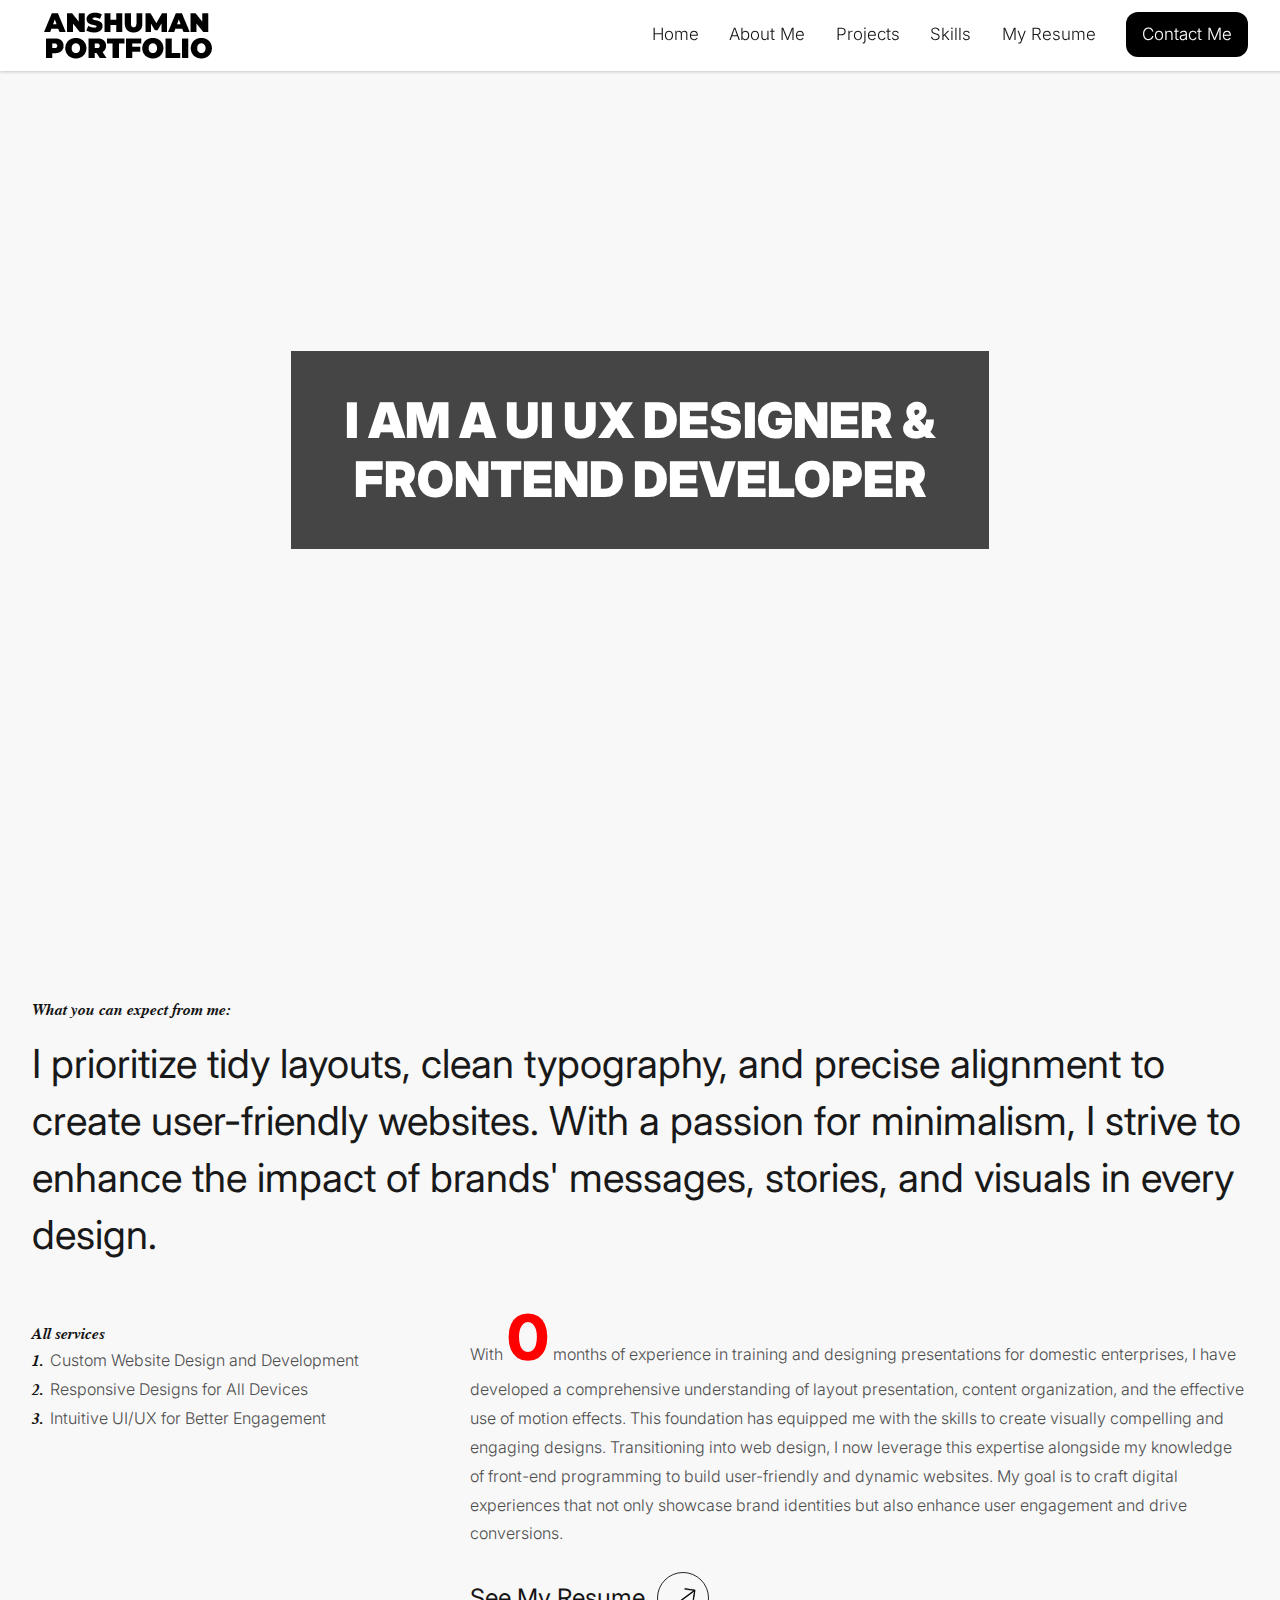
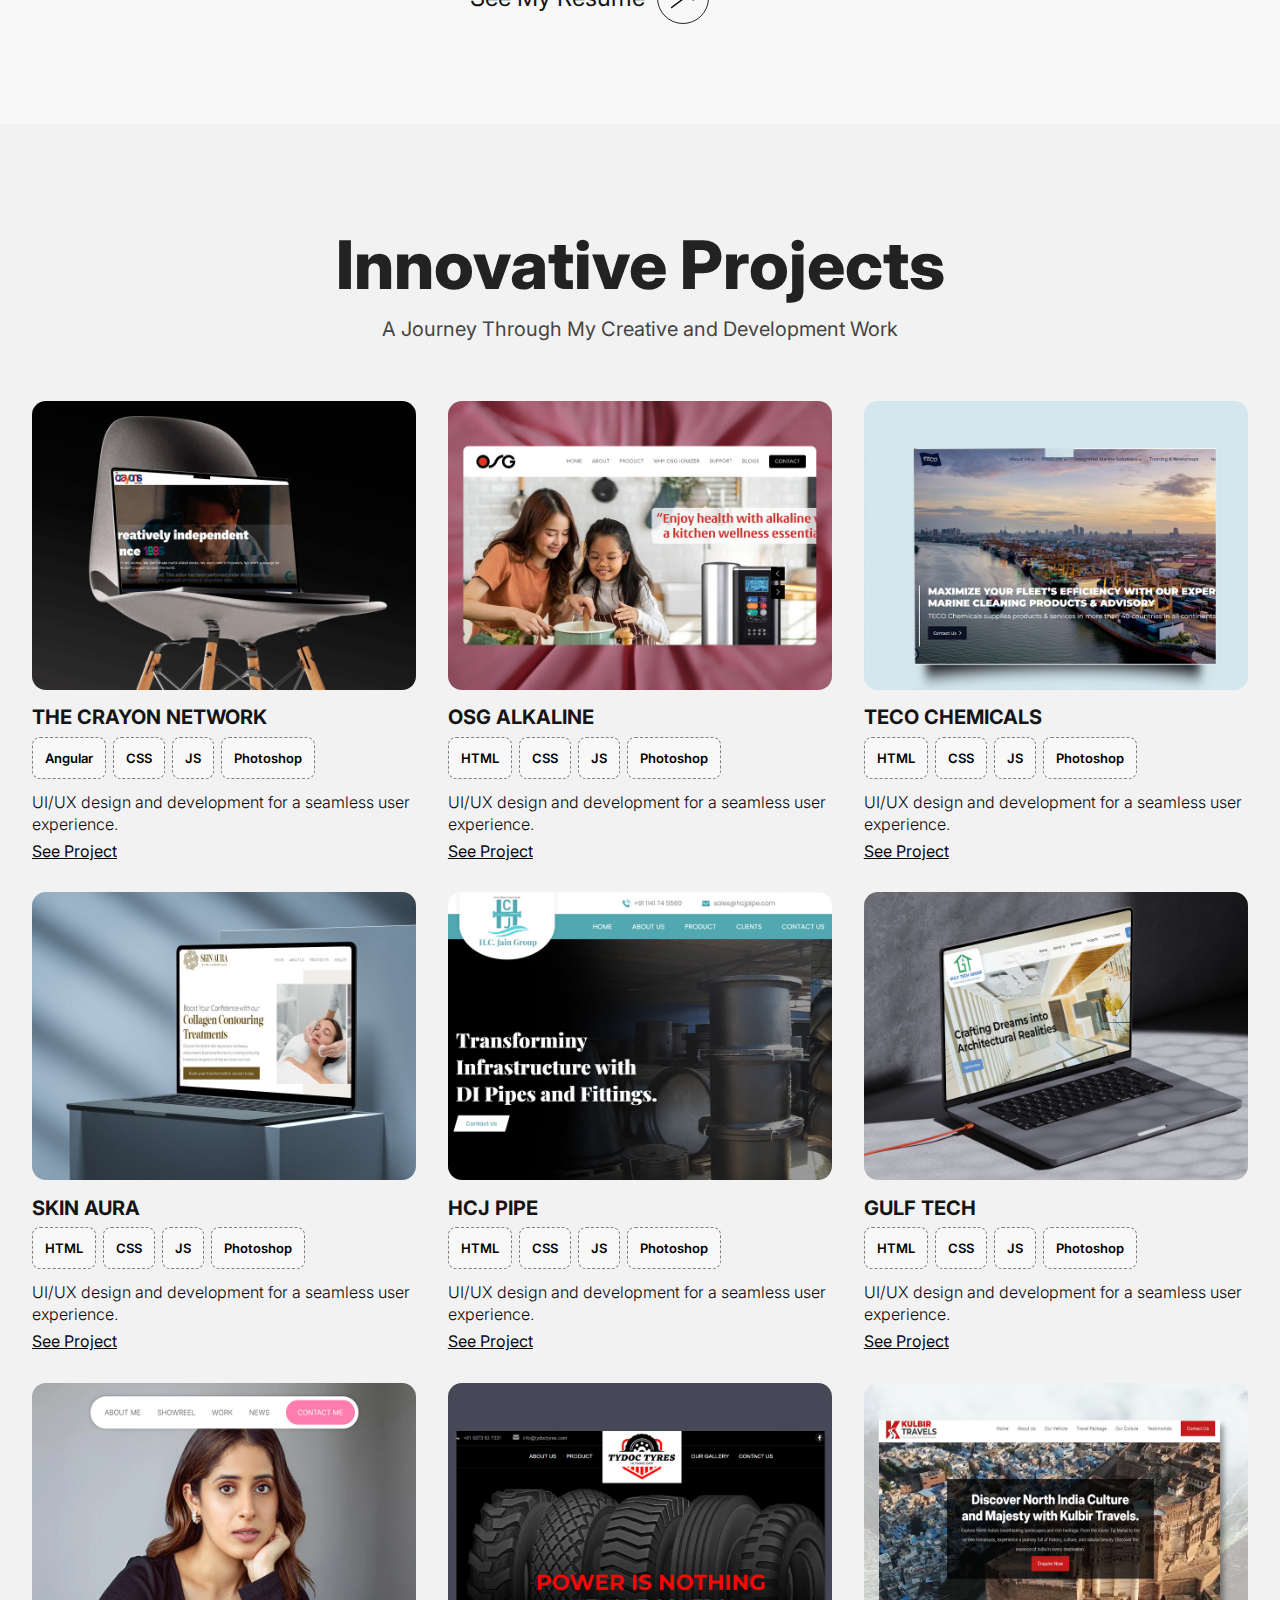
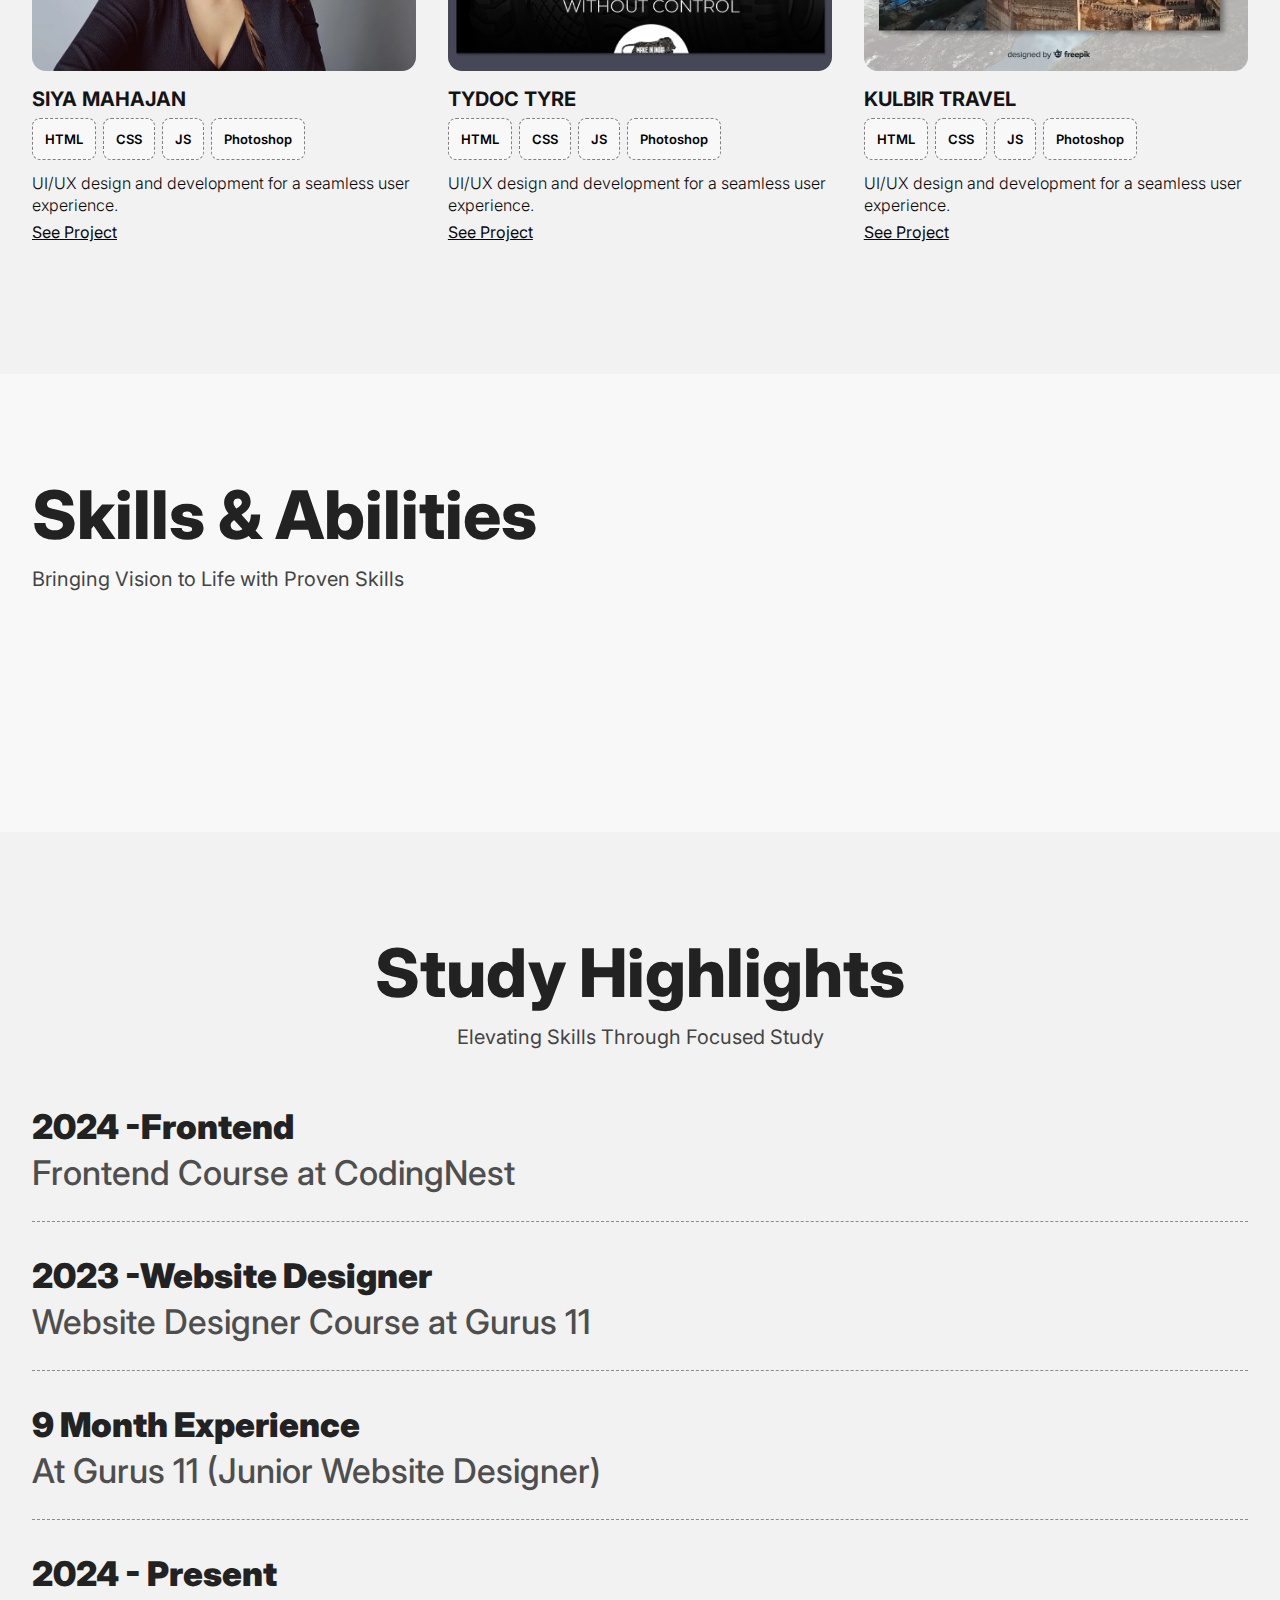
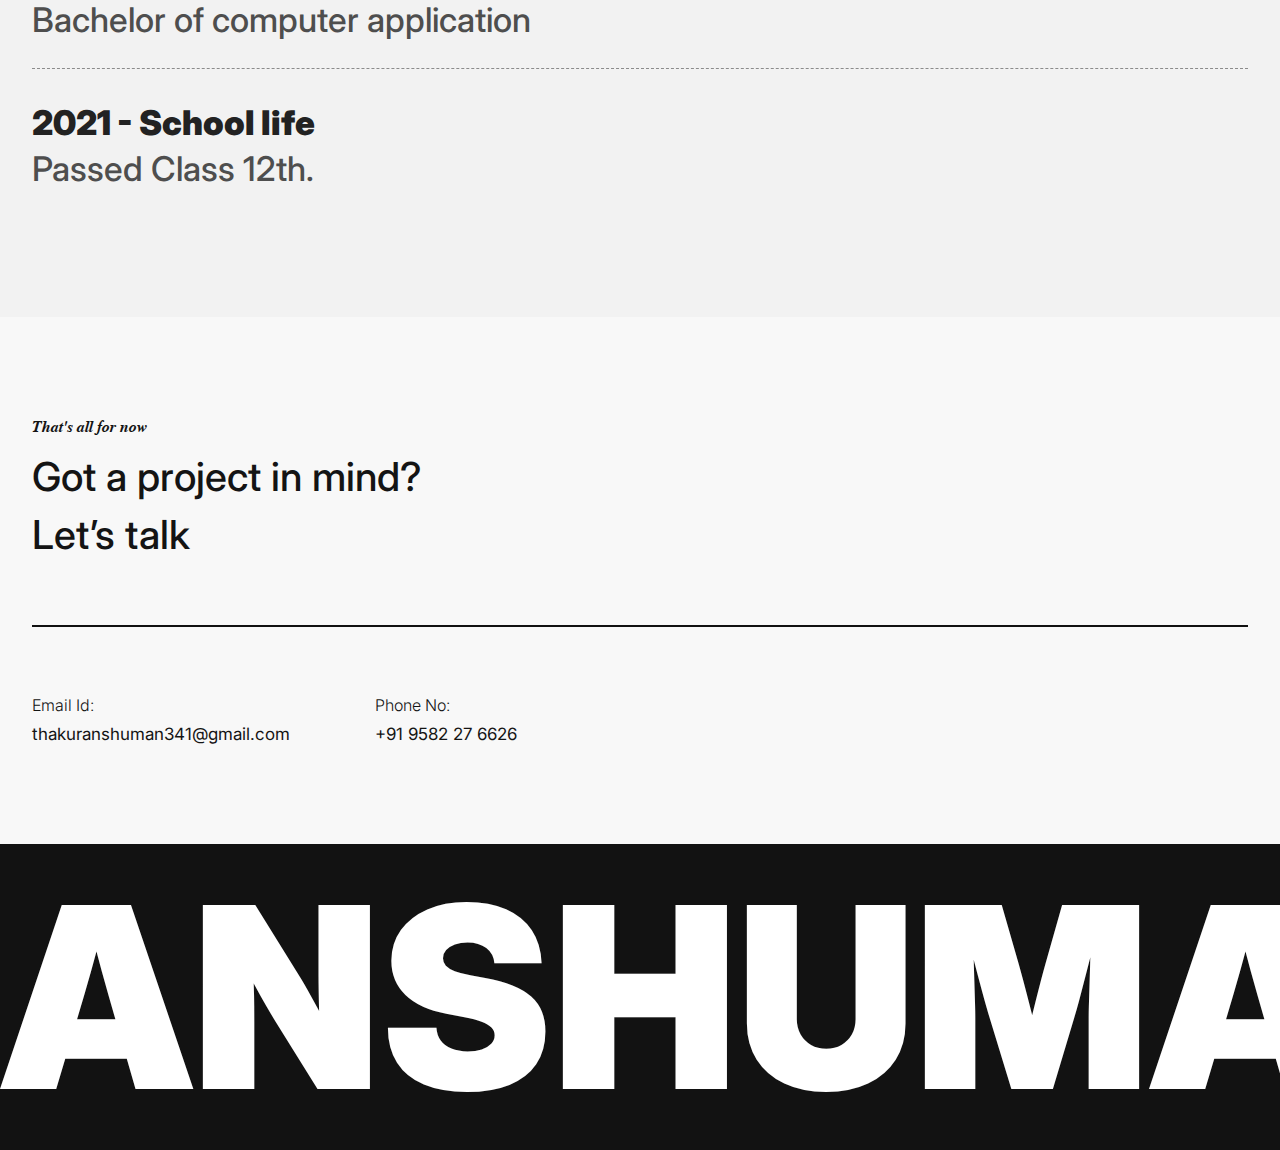
==== commit be5a8633: "Anshuman" ====
--- a/index.html
+++ b/index.html
@@ -104,33 +104,16 @@
             });
         });
     </script>
-    <div class="custom-cursor" id="cursor"></div>
-
-    <script>
-        const cursor = document.getElementById('cursor');
-
-        document.addEventListener('mousemove', (e) => {
-            cursor.style.left = e.pageX + 'px';
-            cursor.style.top = e.pageY + 'px';
-        });
-
-        document.addEventListener('mouseover', () => {
-            cursor.style.transform = 'scale(1.2)';
-        });
-
-        document.addEventListener('mouseout', () => {
-            cursor.style.transform = 'scale(1)';
-        });
-    </script>
+  
 
     <section class="bnr">
-        <ul class="icn">
+        <!-- <ul class="icn">
             <li><a href="https://github.com/cnanshuman" target="_blank"><img src="images/fac.png"></a></li>
             <li><a href="https://www.instagram.com/anshuman_thakur_12/" target="_blank"><img src="images/insta.png"></a>
             </li>
             <li><a href="https://www.linkedin.com/feed/?trk=guest_homepage-basic_google-one-tap-submit"
                     target="_blank"><img src="images/in.png"></a></li>
-        </ul>
+        </ul> -->
         <div class="banner">
             <video autoplay muted loop playsinline preload="auto">
                 <source src="images/bnr-vid.mp4" type="video/mp4">
@@ -241,6 +224,12 @@
                 <li><a href="https://thecrayonsnetwork.com/" target="_blank">
                         <div class="imgpnl"><img src="images/frst-prjct.jpg"></div>
                         <h2>THE CRAYON NETWORK</h2>
+                        <ul class="inside">
+                        <li>Angular</li>
+                        <li>CSS</li>
+                        <li>JS</li>
+                        <li>Photoshop</li>
+                        </ul>
                         <p>UI/UX design and development for a seamless user experience.</p>
                         <h5>See Project</h5>
                     </a></li>
@@ -248,6 +237,12 @@
                 <li><a href="https://osgalkaline.com/" target="_blank">
                         <div class="imgpnl"><img src="images/osg.jpg"></div>
                         <h2>OSG ALKALINE</h2>
+                        <ul class="inside">
+                            <li>HTML</li>
+                            <li>CSS</li>
+                            <li>JS</li>
+                            <li>Photoshop</li>
+                            </ul>
                         <p>UI/UX design and development for a seamless user experience.</p>
                         <h5>See Project</h5>
                     </a></li>
@@ -255,6 +250,12 @@
                 <li><a href="https://www.tecochemicals.com/" target="_blank">
                         <div class="imgpnl"><img src="images/teco.jpg"></div>
                         <h2>TECO CHEMICALS</h2>
+                        <ul class="inside">
+                            <li>HTML</li>
+                            <li>CSS</li>
+                            <li>JS</li>
+                            <li>Photoshop</li>
+                            </ul>
                         <p>UI/UX design and development for a seamless user experience.</p>
                         <h5>See Project</h5>
                     </a></li>
@@ -262,6 +263,12 @@
                 <li><a href="https://drjasdeepkaur.com/" target="_blank">
                         <div class="imgpnl"><img src="images/skin.jpg"></div>
                         <h2>SKIN AURA</h2>
+                        <ul class="inside">
+                            <li>HTML</li>
+                            <li>CSS</li>
+                            <li>JS</li>
+                            <li>Photoshop</li>
+                            </ul>
                         <p>UI/UX design and development for a seamless user experience.</p>
                         <h5>See Project</h5>
                     </a></li>
@@ -269,6 +276,12 @@
                 <li><a href="https://www.hcjpipe.com/" target="_blank">
                         <div class="imgpnl"><img src="images/hcj.jpg"></div>
                         <h2>HCJ PIPE</h2>
+                        <ul class="inside">
+                            <li>HTML</li>
+                            <li>CSS</li>
+                            <li>JS</li>
+                            <li>Photoshop</li>
+                            </ul>
                         <p>UI/UX design and development for a seamless user experience.</p>
                         <h5>See Project</h5>
                     </a></li>
@@ -276,6 +289,12 @@
                 <li class="waste"><a href="https://gulftechgroup.in/" target="_blank">
                         <div class="imgpnl"><img src="images/gulf.jpg"></div>
                         <h2>GULF TECH</h2>
+                        <ul class="inside">
+                            <li>HTML</li>
+                            <li>CSS</li>
+                            <li>JS</li>
+                            <li>Photoshop</li>
+                            </ul>
                         <p>UI/UX design and development for a seamless user experience.</p>
                         <h5>See Project</h5>
                     </a></li>
@@ -283,6 +302,12 @@
                 <li><a href="https://siyamahajan.com/" target="_blank">
                         <div class="imgpnl"><img src="images/siya.jpg"></div>
                         <h2>SIYA MAHAJAN</h2>
+                        <ul class="inside">
+                            <li>HTML</li>
+                            <li>CSS</li>
+                            <li>JS</li>
+                            <li>Photoshop</li>
+                            </ul>
                         <p>UI/UX design and development for a seamless user experience.</p>
                         <h5>See Project</h5>
                     </a></li>
@@ -290,6 +315,12 @@
                 <li><a href="http://tydoctyres.com/" target="_blank">
                         <div class="imgpnl"><img src="images/tydoc.jpg"></div>
                         <h2>TYDOC TYRE</h2>
+                        <ul class="inside">
+                            <li>HTML</li>
+                            <li>CSS</li>
+                            <li>JS</li>
+                            <li>Photoshop</li>
+                            </ul>
                         <p>UI/UX design and development for a seamless user experience.</p>
                         <h5>See Project</h5>
                     </a></li>
@@ -297,6 +328,12 @@
                 <li><a href="https://kulbir-travel.netlify.app/" target="_blank">
                         <div class="imgpnl"><img src="images/kulbir.jpg"></div>
                         <h2>KULBIR TRAVEL</h2>
+                        <ul class="inside">
+                            <li>HTML</li>
+                            <li>CSS</li>
+                            <li>JS</li>
+                            <li>Photoshop</li>
+                            </ul>
                         <p>UI/UX design and development for a seamless user experience.</p>
                         <h5>See Project</h5>
                     </a></li>
--- a/main.css
+++ b/main.css
@@ -1,362 +1,299 @@
-@charset "utf-8";
-/* CSS Document */
-abbr, address, article, aside, audio, b, blockquote, body, caption, cite, code, dd, del, dfn, div, dl, dt, em, fieldset, figure, footer, form, h1, h2, h3, h4, h5, h6, header, hgroup, html, i, iframe, img, ins, kbd, label, legend, li, mark, menu, nav, object, ol, p, pre, q, samp, section, small, span, strong, sub, sup, table, tbody, td, tfoot, th, thead, time, tr, ul, var, video, a {
-    margin: 0;
-    padding: 0;
-    font-family: "Inter", sans-serif;
-    color:#252525;
-    font-size: 14px;
-    color: #141414;
-    line-height: normal;
-    font-weight: 300;
-    text-align: left;
-  scrollbar-width: thin;
-scrollbar-color: #ffffff #0c0c0c;
-}
-p{font-size: 16px; font-weight:300;line-height: 28.8px;color:#4e4e4e;}
-img{max-width:100%;}
-ul:after{content:''; display:block; clear:both;}
-ul, li{margin:0px;padding:0px;list-style:none;}
-a{text-decoration:none;}
-.wrap {
-    max-width: 1292px;
+abbr, address, article, aside, audio, b, blockquote, body, caption, cite, code, dd, del, dfn, div, dl, dt, em, fieldset, figure, footer, form, h1, h2, h3, h4, h5, h6, header, hgroup, html, i, iframe, img, ins, kbd, label, legend, li, mark, menu, nav, object, ol, p, pre, q, samp, section, small, span, strong, sub, sup, table, tbody, td, tfoot, th, thead, time, tr, ul, var, video, a { margin: 0px; padding: 0px; font-family: Inter, sans-serif; font-size: 14px; color: rgb(20, 20, 20); line-height: normal; font-weight: 300; text-align: left; scrollbar-width: thin; scrollbar-color: rgb(255, 255, 255) rgb(12, 12, 12); }
+p { font-size: 16px; font-weight: 300; line-height: 28.8px; color: rgb(78, 78, 78); }
+img { max-width: 100%; }
+ul::after { content: ""; display: block; clear: both; }
+ul, li { margin: 0px; padding: 0px; list-style: none; }
+a { text-decoration: none; }
+.wrap { max-width: 1292px; display: block; margin: 0px auto; width: 95%; }
+@font-face { font-family: timesbold_italic; src: url("../font/times_new_roman_bold_italic-webfont.woff2") format("woff2"), url("../font/times_new_roman_bold_italic-webfont.woff") format("woff"); font-weight: normal; font-style: normal; }
+.clear { clear: both; }
+.custom-cursor { width: 30px; height: 30px; position: absolute; background: url("images/corsur.png") center center / contain no-repeat; pointer-events: none; transition: transform 0.2s; z-index: 999; }
+body, html { margin: 0px; background-color: rgb(248, 248, 248);  }
+.lft { float: left; }
+.rgt { float: right; }
+.btn { padding: 12px 16px; background-color: rgb(0, 0, 0); border-radius: 12px; }
+header { display: block; background-color: rgb(255, 255, 255); position: fixed; top: 0px; padding: 12px; width: 100%; z-index: 999; box-shadow: rgba(0, 0, 0, 0.1) 0px 1px 3px; }
+header .lft { display: block; width: 20%; }
+header .lft img { display: block; }
+header .rgt { display: block; width: 47%; }
+header .rgt ul { display: flex; align-items: center; }
+header .rgt ul li { display: block; float: left; margin-right: 5%; }
+header .rgt ul li:last-child { margin-right: 0px; }
+header .rgt ul li a { display: block; transition: 0.3s; font-size: 17px; font-weight: 300; }
+header .rgt ul li a::after { content: ""; display: block; width: 0px; height: 1px; background: rgb(255, 0, 0); transition: 0.3s; }
+header .rgt ul li a:hover::after { width: 100%; transition: 0.3s; }
+header .rgt ul li a.btn { display: block; color: rgb(255, 255, 255); font-weight: 300; }
+header .rgt ul li a.btn:hover { color: rgb(255, 255, 255); }
+header .rgt ul li a:hover { color: rgb(195, 28, 28); }
+.bnr ul li .textpnl a.btn:hover { background-color: rgb(195, 28, 28); }
+.bnr ul li .textpnl a.btn { display: block; width: fit-content; }
+.bnr { display: block; margin-bottom: 100px; }
+.bnr ul { display: block; }
+.bnr ul li { display: block; }
+.bnr ul li .textpnl { display: block; padding-top: 276px; padding-bottom: 196px; }
+.bnr ul li h1 { font-size: 83px; font-weight: 800; color: rgb(255, 255, 255); margin-bottom: 20px; }
+ul.icn { display: block; position: fixed; top: 50%; margin-top: -49px; right: 0px; z-index: 99999; }
+ul.icn li { display: block; }
+ul.icn li a { display: block; }
+ul.icn li a img { display: block; }
+.bnr { position: relative; width: 100%; height: 100vh; overflow: hidden; }
+.banner { position: relative; width: 100%; height: 100%; }
+.banner video { position: absolute; top: 0px; left: 0px; width: 100%; height: 100%; object-fit: cover; }
+.banner-text { position: absolute; top: 50%; left: 50%; transform: translate(-50%, -50%); color: rgb(255, 255, 255); text-align: center; z-index: 1; background-color: rgba(0, 0, 0, 0.72); padding: 40px 29px; width: 50%; }
+.banner-text h1 { font-size: 49px; margin: 0px; font-weight: 900; color: rgb(255, 255, 255); text-align: center; }
+.banner-text p { font-size: 15px; margin: 1% 0px 3%; color: rgba(255, 255, 255, 0.77); text-align: center; }
+.abt { display: block; margin-bottom: 100px; }
+.abt span { font-family: timesbold_italic; font-size: 16px; }
+.abt h3 { font-size: 40px; line-height: 57px; font-weight: 400; margin-top: 16px; margin-bottom: 5%; transition: color 1s; color: rgb(242, 242, 242); }
+.abt .rgt p span.experience-num { font-size: 63px; font-weight: 800; font-family: Inter, sans-serif; color: rgb(255, 0, 0); }
+.abt h3.in-view { color: rgb(25, 25, 25); }
+.abt .lft { display: block; width: 30%; }
+.abt .lft span { display: block; }
+.abt .lft ul li span { display: inline-block; }
+.abt .lft ul li p { display: inline; margin-left: 2px; }
+.abt .lft ul li { display: block; margin-bottom: 0px; }
+.abt .rgt { display: block; width: 64%; margin-top: -2%; }
+.abt .lft ul { margin-top: 1%; }
+.abt .rgt a { display: flex; font-size: 24px; font-weight: 400; margin-top: 3%; align-items: center; }
+.abt .rgt a::after { content: ""; background: url("../images/arrw.png") center center no-repeat; display: inline-block; width: 50px; height: 50px; border-radius: 50%; border: 1px solid rgb(37, 37, 37); margin-left: 12px; }
+.project { display: block; margin-bottom: 100px; background-color: rgb(242, 242, 242); padding-top: 100px; padding-bottom: 100px; }
+.heading h2 { color: rgb(34, 34, 34); font-size: 67px; font-weight: 800; text-align: center; margin-bottom: 12px; }
+.heading h4 { color: rgb(68, 68, 68); font-size: 20px; font-weight: 400; text-align: center; }
+.project ul { display: block; margin-top: 5%; }
+.project ul li { display: block; width: 31.6%; margin-right: 2.6%; float: left; margin-bottom: 2.6%; }
+
+.project ul li ul.inside{display:block;margin-top: 2%;padding: 0px;}
+.project ul li ul.inside li{display:block;padding: 12px 12px;background-color: #f8f8f8;color: #000000;width: max-content;margin-right: 7px;border-radius: 8px;font-size: 13px;font-weight: 600;border: 1px dashed #808080;transition: 0.3s ease;margin-bottom: 12px;}
+.project ul li ul.inside li:hover{background-color:#ff0000;color:#fff;border:1px dashed #ff0000;transition:0.3s ease;}
+.project ul li ul.inside li:last-child{margin-right:0px;}
+
+.project ul li:nth-child(3n+3) { margin-right: 0px; }
+.project ul li a { display: block; }
+.project ul li a .imgpnl { margin-bottom: 4%; display: block; }
+.project ul li a .imgpnl img { display: block; border-radius: 14px; transition: 2s; }
+.project ul li a .imgpnl img:hover { transform: scale(1.1); transition: 2s; }
+.project ul li a h2 { display: block; font-size: 20px; font-weight: 700; margin-bottom: 4px; }
+.project ul li a h4 { display: inline-block; background-color: rgb(10, 10, 10); padding: 11px 12px; color: rgb(255, 255, 255); border-radius: 10px; margin-left: 6px; font-size: 12px; }
+.project ul li a h5 { display: block; font-size: 16px; font-weight: 400; color: rgb(8, 8, 8); text-decoration: underline; }
+.project ul li a p { display: block; color: rgb(8, 8, 8); line-height: 22px; margin-bottom: 6px; }
+.project a { color: rgb(64, 64, 64); font-size: 17px; font-weight: 400; text-align: center; display: block; }
+.skill { display: block; margin-bottom: 100px; }
+.skill .heading h2 { text-align: left; }
+.skill .heading h4 { text-align: left; }
+
+
+.skill ul { display: block; margin-top: 2%; padding:0;}
+.skill ul li {
+    opacity: 0;
+    position: relative;
+    animation: bounce-in 4s ease-out infinite;
+    animation-iteration-count: infinite; /
     display: block;
-    margin: 0 auto;
-    width: 95%;
-    }
-    @font-face {
-      font-family: 'timesbold_italic';
-      src: url('../font/times_new_roman_bold_italic-webfont.woff2') format('woff2'),
-           url('../font/times_new_roman_bold_italic-webfont.woff') format('woff');
-      font-weight: normal;
-      font-style: normal;
-  
-  }
-
-.clear{clear:both;}
-.custom-cursor {
-  width: 30px; 
-  height: 30px; 
-  position: absolute;
-  background: url('images/corsur.png') no-repeat center center;
-  background-size: contain;
-  pointer-events: none; 
-  transition: transform 0.2s;
-  z-index: 999;
-}
-
-body, html{/* overflow-x:hidden; */margin: 0;background-color: #f8f8f8; cursor: none; 
-  position: relative;}
-/* body{overflow-x:hidden;margin: 0;background-color: #f8f8f8;} */
-.lft{float:left;}
-.rgt{float: right;}
-.btn{padding: 12px 16px;background-color:#000000;border-radius:12px;}
-
-header{display:block;background-color: #fff;position: fixed;top: 0;padding: 12px 12px;width: 100%;z-index: 999;box-shadow: 0 1px 3px rgba(0, 0, 0, 0.1);}
-header .lft{display:block;width: 20%;}
-header .lft img{display:block;}
-header .rgt{display:block;width: 47%;}
-header .rgt ul{display: flex;align-items: center;}
-header .rgt ul li{display: block;float: left;margin-right: 5%;}
-header .rgt ul li:last-child{margin-right:0px;}
-header .rgt ul li a{display:block;transition: 0.3s ease;font-size: 17px;font-weight: 300;} 
-header .rgt ul li a:after{content:'';display:block;width: 0;height: 1px;background: #ff0000;transition: 0.3s ease;}
-header .rgt ul li a:hover:after{width:100%;transition: 0.3s ease;}
-header .rgt ul li a.btn{display:block;color: #fff;font-weight: 300;}
-header .rgt ul li a.btn:hover{color:#fff;}
-header .rgt ul li a:hover{color:#c31c1c;}
-.bnr ul li .textpnl a.btn:hover{background-color:#c31c1c;}
-.bnr ul li .textpnl a.btn{display: block;width: fit-content;}
-.bnr{display:block;margin-bottom:100px;}
-.bnr ul{display:block;}
-.bnr ul li{display:block;}
-.bnr ul li .textpnl{display:block;padding-top: 276px;padding-bottom: 196px;}
-.bnr ul li h1{font-size: 83px;font-weight:800;color:#fff;margin-bottom: 20px;}
-
-ul.icn{display:block;position: fixed;top: 50%;margin-top: -49px;right: 0;z-index: 99999;}
-ul.icn li{display:block;}
-ul.icn li a{display:block;}
-ul.icn li a img{display:block;}
-.bnr {
-    position: relative;
-    width: 100%;
-    height: 100vh; 
-    overflow: hidden;
-  }
-  
-  .banner {
-    position: relative;
-    width: 100%;
-    height: 100%;
-  }
-  
-  .banner video {
-    position: absolute;
-    top: 0;
-    left: 0;
-    width: 100%;
-    height: 100%;
-    object-fit: cover; 
-  }
-  
-  .banner-text {
-    position: absolute;
-    top: 50%;
-    left: 50%;
-    transform: translate(-50%, -50%);
-    color: #fff;
-    text-align: center;
-    z-index: 1;
-    background-color: #000000b8;
-    padding: 40px 29px;
-    width: 50%;
-  }
-  
-  .banner-text h1 {
-    font-size: 49px;
-    margin: 0;
-    font-weight: 900;
-    color: #fff;
-    text-align: center;
-  }
-  
-  
-  .banner-text p {
-    font-size: 15px; 
-    margin: 0;
-    color: #ffffffc4;
-    text-align: center;
-    margin-top: 1%;
-    margin-bottom: 3%;
-  }
-.abt{display:block;margin-bottom: 100px;}
-  .abt span{font-family: 'timesbold_italic';font-size: 16px;}
-  .abt h3{font-size: 40px;line-height: 57px;font-weight: 400;margin-top: 16px;margin-bottom: 5%;transition: color 1s ease;color:#f2f2f2;}
-  
-  .abt .rgt p span.experience-num{font-size: 63px;font-weight: 800;font-family: "Inter", sans-serif;color: #ff0000;}
-  
-  .abt h3.in-view {
-    color: #191919; 
-  }
-  
-  .abt .lft{display:block;width: 30%;}
-  .abt .lft span{display:block;}
-  .abt .lft ul li span{display:inline-block;}
-  .abt .lft ul li p{display:inline;margin-left: 2px;}
-  .abt .lft ul li{display:block;margin-bottom: 0px;}
-  .abt .rgt{display:block;width: 64%;margin-top: -2%;}
-
-  .abt .lft ul{margin-top:1%;}
-  .abt .rgt a{display: flex;font-size: 24px;font-weight: 400;margin-top: 3%;align-items: center;}
-  .abt .rgt a:after{content:'';background: url(../images/arrw.png)no-repeat center;display: inline-block;width: 50px;height: 50px;border-radius: 50%;border: 1px solid #252525;margin-left: 12px;}
-  
-
-  .project{display: block;margin-bottom:100px;background-color:#f2f2f2;padding-top:100px;padding-bottom:100px;}
-.heading h2{color:#222;font-size:67px;font-weight:800;text-align: center;margin-bottom: 12px;}
-.heading h4{color: #444444;font-size:20px;font-weight:400;text-align: center;}
-.project ul{display: block;margin-top: 5%;}
-.project ul li{display: block;width: 31.6%;margin-right: 2.6%;float: left;margin-bottom: 2.6%;}
-.project ul li:nth-child(3n+3){margin-right:0px;}
-.project ul li a{display: block;}
-.project ul li a .imgpnl{margin-bottom: 4%;display: block;}
-.project ul li a .imgpnl img{display: block;border-radius: 14px;transition: all 2s;}
-.project ul li a .imgpnl img:hover{transform: scale(1.1);     transition: all 2s;}
-.project ul li a h2{display: block;font-size: 20px;font-weight: 700;margin-bottom: 4px;}
-.project ul li a h5{display: block;font-size: 16px;font-weight: 400;color: #080808;text-decoration: underline;}
-.project ul li a p{display: block;color: #080808;line-height: 22px;margin-bottom: 6px;}
-.project a{color: #404040;font-size:17px;font-weight:400;text-align: center;display: block;}
-
-.skill{display: block;margin-bottom:100px;}
-.skill .heading h2{text-align: left;}
-.skill .heading h4{text-align: left;}
-.skill ul{display: block;margin-top: 2%;}
-.skill ul li{display: block;padding:12px 12px;border-radius:12px;background-color: #ffffff;border: 1px dashed #bdbdbd;float: left;margin-right: 1%;font-size: 16px;margin-bottom: 1%;transition: 0.3s ease;font-weight: 500;}
-.skill ul li:hover{background-color:#ff0000;color:#fff;border:1px dashed #fff;}
-
-.study{display: block;margin-bottom:100px;background-color:#f2f2f2;padding-top:100px;padding-bottom:100px;}
-.study ul{display: block;margin-top: 2%;}
-.study ul li{display: block;padding-top: 33px;padding-bottom: 33px;border-bottom: 1px dashed #8b8b8b;transition: 0.3s ease;transition: all 2s;}
-.study ul li h2{display: block;font-size:34px;font-weight: 900;margin-bottom: 1%;color: #222;}
-.study ul li p{display: block;font-size:34px;font-weight: 500;}
-.study ul li:hover h2{color:#ff0000;transition: 0.3s ease;}
-.study ul li:last-child{border-bottom:0px;}
-.study ul li:hover{display:block;border-bottom:1px dashed #ff0000;transform: scale(1.1);     transition: all 2s;}
-
-
-
-.cont{display:block;margin-bottom:100px;}
-.cont span{display:block;font-family: 'timesbold_italic';font-size: 16px;}
-.cont h3{display:block;line-height: 58px;font-weight: 500;font-size: 40px;margin-top: 1%;}
-.cont .line{display: block;border: 1px solid #111111;margin-top: 5%;margin-bottom: 5%;}
-
-.cont ul li{display:block;float: left;margin-right: 7%;}
-.cont ul li a span{display:block;font-size: 16px;font-family: inherit;line-height: 2.3em;}
-.cont ul li a{display:block;font-size: 17px;font-weight: 400;}
-
-
-footer{display:block;background-color: #121212;}
-footer h3{display: block;font-size: 253px;font-weight: 900;color: #fff;}
-
-.moving-text {
-  width: 100%; 
-  white-space: nowrap;
-  overflow: hidden;
-  position: relative; 
-}
-
-.moving-text h3 {
-
-  top: 0; 
-  left: 0; 
-  animation: marquee 10s linear infinite; 
-}
-
-@keyframes marquee {
-  0% {
-    transform: translateX(100%); 
-  }
-  100% {
-    transform: translateX(-100%);
-  }
-}
-
-@media (max-width: 1313px){
-
-header .rgt{width:48%;}
-}
-
-@media (max-width: 1285px){
-
-  header .rgt{width:50%;}
-  }
-
-  @media (max-width: 1233px){
-
-    header .rgt{width:52%;}
-    }
-
-    @media (max-width: 1186px){
-
-      header .rgt{width: 56%;}
-      }
-
-      @media (max-width: 1142px){
-        .banner-text h1{font-size:43px;}
-        header .rgt{width: 55%;}
-        }
-        @media (max-width: 1136px){
-          .study ul li:hover{display:block;border-bottom:1px dashed #ff0000;transform: scale(1.0);     transition: all 2s;}
-        }
-        @media (max-width: 1121px){
-          header .rgt nav ul{display: none;}
-    header .rgt nav.active ul{display: block;}
-    header .rgt nav.active{display: block;position: absolute;background: #ffffff;width: -webkit-fill-available;left: 0;top: 90px;z-index: 9999;padding: 20px;box-shadow: 0px 0px 8px #00000012;}
-header .rgt nav ul li{display:block;float:none;margin-bottom: 2%;border-bottom: 1px dashed #aeaeae;padding-bottom: 2%;}
-    header .rgt nav ul li:last-child{border-bottom:0px;margin-bottom:0px;}
-    header .rgt ul li a.btn{width:fit-content;}
-
-    				
-.Hamburger{display:block;cursor: pointer;height: 22px;float: right;margin-top: 15px;}				
-				
-.Hamburger.active{display:block;}				
-.Hamburger.active span .line.top{display: block;transform: rotate(50deg);top: 8px;}				
-.Hamburger.active span .line{display: none;}				
-.Hamburger.active span .line.bottom{transform: rotate(-50deg);margin-top: 0;bottom: 13px;}				
-				
-.Hamburger span{display:block;width: 30px;position: relative;height: 22px;padding: 1px;}				
-.Hamburger span .line{display:block;width: 100%;height: 2px;background: #000;margin-top: 10px;transition: 0.3s ease;}				
-.Hamburger span .line.bottom{display:block;margin-bottom: 0;position: absolute;bottom: 0;margin: 0;}				
-.Hamburger span .line.top{display:block;position: absolute;top: 0;margin: 0;}					
-          }
-          @media (max-width: 1121px){
-            .banner-text h1{font-size:38px;}
-          }
-
-          @media (max-width: 1027px){
-            .abt .lft{width:100%;margin-bottom:2%;}
-            .abt .rgt{width:100%;}
-            .abt h3{font-size:30px;line-height: 44px;margin-bottom: 2%;}
-          }
-          @media (max-width: 884px){
-            .banner-text h1{font-size: 30px;}
-            .banner-text{width: max-content;}
-          }
-          @media (max-width: 832px){
-            .project ul li{width: 48%;}
-             .project ul li:nth-child(2n+2){margin-right:0px;}
-            .project ul li:nth-child(3n+3){margin-right:2.6%;}
-             .project ul li.waste{margin-right:0px;}
-             footer h3{font-size:153px;}
-          }
-
-          @media (max-width: 809px){
-            .Hamburger{margin-top:9px;}
-          }
-
-          @media (max-width: 752px){
-            .project ul li a h2{font-size:17px;}
-            .project ul li a p{font-size: 15px;}
-            .project ul li a h5{font-size:15px;}
-            .project{padding-top:50px;padding-bottom: 50px;}
-            .study{padding-top:50px;padding-bottom: 50px;}
-          }
-          @media (max-width: 664px){
-            .heading h2{font-size:47px;margin-bottom:5px;}
-            .heading h4{font-size:17px;}
-          }
-          @media (max-width: 660px){
-            .Hamburger{margin-top:5px;}
-            header .rgt{width:11%;margin-right: 16px;}
-          }
-          @media (max-width: 611px){
-            header .lft{width: max-content;}
-          }
-
-          @media (max-width: 598px){
-            .Hamburger{margin-top: 12px;}
-           
-          }
-          @media (max-width: 594px){
-            .abt h3{font-size:22px;line-height: 37px;}
-            p{font-size:15px;}
-            .abt .rgt p span.experience-num{font-size:46px;}
-            .abt .rgt a{font-size:16px;}
-            .abt .rgt a:after{width:36px;height:36px;}
-            .study ul li p{font-size:25px;}
-            .bnr{margin-bottom: 70px;}
-            .abt{margin-bottom: 70px;}
-            .project{margin-bottom: 70px;}
-            .skill{margin-bottom: 70px;}
-            .study{margin-bottom: 70px;}
-            .cont{margin-bottom: 70px;}
-            footer h3{font-size:113px;}
-          }
-
-          @media (max-width: 498px){
-            .project ul li{width:100%;margin-bottom: 5%;}
-          }
-
-          @media (max-width: 442px){
-            .skill ul{margin-top:6%;}
-            .heading h2{font-size:38px;}
-            .heading h2{font-size: 38px;}
-            .study ul li h2{font-size:27px;}
-            .study ul li p{font-size:21px;}
-            .abt .rgt a:after{display: none;}
-            .abt h3{font-size:19px;line-height: 34px;text-align: justify;}
-          }
-
-          @media (max-width: 394px){
-            .banner-text h1{font-size:26px;}
-            .heading h4{font-size: 15px;}
-            .project ul{margin-top:9%;}
-            .heading h2{font-size:31px;}
-            .study ul li p{font-size:17px;}
-            .abt h3{font-size: 17px;line-height: 29px;}
-            footer h3{font-size:80px;}
-            .cont h3{line-height: 37px;font-size:27px;}
-          }
-
-          @media (max-width: 348px){
-            .banner-text h1{font-size: 24px;}
-          }+    padding: 12px;
+    border-radius: 12px;
+    background-color: rgb(255, 255, 255);
+    border: 1px dashed rgb(189, 189, 189);
+    float: left;
+    margin-right: 1%;
+    font-size: 16px;
+    margin-bottom: 1%;
+    transition: 0.3s ease;
+    font-weight: 500;
+    }
+.skill ul li:hover { background-color: rgb(255, 0, 0); color: rgb(255, 255, 255); border: 1px dashed rgb(255, 255, 255); }
+.skill ul li {
+    
+}
+
+.skill ul li:nth-child(1) {
+    animation-delay: 0s;
+}
+
+.skill ul li:nth-child(2) {
+    animation-delay: 0.2s;
+}
+
+.skill ul li:nth-child(3) {
+    animation-delay: 0.4s;
+}
+
+.skill ul li:nth-child(4) {
+    animation-delay: 0.6s;
+}
+
+.skill ul li:nth-child(5) {
+    animation-delay: 0.8s;
+}
+
+.skill ul li:nth-child(6) {
+    animation-delay: 1s;
+}
+
+.skill ul li:nth-child(7) {
+    animation-delay: 1.2s;
+}
+
+.skill ul li:nth-child(8) {
+    animation-delay: 1.4s;
+}
+
+/* Keyframe for bounce-in animation */
+@keyframes bounce-in {
+    0% {
+        opacity: 0;
+        top: -50px; /* Start above the initial position */
+    }
+    50% {
+        opacity: 1;
+        top: 10px; /* Move past the final position for bounce effect */
+    }
+    100% {
+        top: 0; /* Final resting position */
+    }
+}
+
+
+
+.study { display: block; margin-bottom: 100px; background-color: rgb(242, 242, 242); padding-top: 100px; padding-bottom: 100px; }
+.study ul { display: block; margin-top: 2%; }
+.study ul li { display: block; padding-top: 33px; padding-bottom: 33px; border-bottom: 1px dashed rgb(139, 139, 139); transition: 2s; }
+.study ul li h2 { display: block; font-size: 34px; font-weight: 900; margin-bottom: 1%; color: rgb(34, 34, 34); }
+.study ul li p { display: block; font-size: 34px; font-weight: 500; }
+.study ul li:hover h2 { color: rgb(255, 0, 0); transition: 0.3s; }
+.study ul li:last-child { border-bottom: 0px; }
+.study ul li:hover { display: block; border-bottom: 1px dashed rgb(255, 0, 0); transform: scale(1.1); transition: 2s; }
+.cont { display: block; margin-bottom: 100px; }
+.cont span { display: block; font-family: timesbold_italic; font-size: 16px; }
+.cont h3 { display: block; line-height: 58px; font-weight: 500; font-size: 40px; margin-top: 1%; }
+.cont .line { display: block; border: 1px solid rgb(17, 17, 17); margin-top: 5%; margin-bottom: 5%; }
+.cont ul li { display: block; float: left; margin-right: 7%; }
+.cont ul li a span { display: block; font-size: 16px; font-family: inherit; line-height: 2.3em; }
+.cont ul li a { display: block; font-size: 17px; font-weight: 400; }
+footer { display: block; background-color: rgb(18, 18, 18); }
+footer h3 { display: block; font-size: 253px; font-weight: 900; color: rgb(255, 255, 255); }
+.moving-text { width: 100%; white-space: nowrap; overflow: hidden; position: relative; }
+.moving-text h3 { top: 0px; left: 0px; animation: 10s linear 0s infinite normal none running marquee; }
+@keyframes marquee { 
+  0% { transform: translateX(100%); }
+  100% { transform: translateX(-100%); }
+}
+@media (max-width: 1313px) {
+  header .rgt { width: 48%; }
+}
+@media (max-width: 1285px) {
+  header .rgt { width: 50%; }
+}
+@media (max-width: 1233px) {
+  header .rgt { width: 52%; }
+}
+@media (max-width: 1186px) {
+  header .rgt { width: 56%; }
+}
+@media (max-width: 1142px) {
+  .banner-text h1 { font-size: 43px; }
+  header .rgt { width: 55%; }
+}
+@media (max-width: 1136px) {
+  .study ul li:hover { display: block; border-bottom: 1px dashed rgb(255, 0, 0); transform: scale(1); transition: 2s; }
+}
+@media (max-width: 1121px) {
+  header .rgt nav ul { display: none; }
+  header .rgt nav.active ul { display: block; }
+  header .rgt nav.active { display: block; position: absolute; background: rgb(255, 255, 255); width: -webkit-fill-available; left: 0px; top: 90px; z-index: 9999; padding: 20px; box-shadow: rgba(0, 0, 0, 0.07) 0px 0px 8px; }
+  header .rgt nav ul li { display: block; float: none; margin-bottom: 2%; border-bottom: 1px dashed rgb(174, 174, 174); padding-bottom: 2%; }
+  header .rgt nav ul li:last-child { border-bottom: 0px; margin-bottom: 0px; }
+  header .rgt ul li a.btn { width: fit-content; }
+  .Hamburger { display: block; cursor: pointer; height: 22px; float: right; margin-top: 15px; }
+  .Hamburger.active { display: block; }
+  .Hamburger.active span .line.top { display: block; transform: rotate(50deg); top: 8px; }
+  .Hamburger.active span .line { display: none; }
+  .Hamburger.active span .line.bottom { transform: rotate(-50deg); margin-top: 0px; bottom: 13px; }
+  .Hamburger span { display: block; width: 30px; position: relative; height: 22px; padding: 1px; }
+  .Hamburger span .line { display: block; width: 100%; height: 2px; background: rgb(0, 0, 0); margin-top: 10px; transition: 0.3s; }
+  .Hamburger span .line.bottom { display: block; position: absolute; bottom: 0px; margin: 0px; }
+  .Hamburger span .line.top { display: block; position: absolute; top: 0px; margin: 0px; }
+}
+@media (max-width: 1121px) {
+  .banner-text h1 { font-size: 38px; }
+}
+@media (max-width: 1027px) {
+  .abt .lft { width: 100%; margin-bottom: 2%; }
+  .abt .rgt { width: 100%; }
+  .abt h3 { font-size: 30px; line-height: 44px; margin-bottom: 2%; }
+}
+@media (max-width: 884px) {
+  .banner-text h1 { font-size: 30px; }
+  .banner-text { width: max-content; }
+}
+@media (max-width: 832px) {
+  .project ul li { width: 48%; }
+  .project ul li:nth-child(2n+2) { margin-right: 0px; }
+  .project ul li:nth-child(3n+3) { margin-right: 2.6%; }
+  .project ul li.waste { margin-right: 0px; }
+  footer h3 { font-size: 153px; }
+}
+@media (max-width: 809px) {
+  .Hamburger { margin-top: 9px; }
+}
+@media (max-width: 752px) {
+  .project ul li a h2 { font-size: 17px; }
+  .project ul li a p {font-size: 15px;}
+  .project ul li a h5 { font-size: 15px; }
+  .project { padding-top: 50px; padding-bottom: 50px; }
+  .study { padding-top: 50px; padding-bottom: 50px; }
+}
+@media (max-width: 664px) {
+  .heading h2 { font-size: 47px; margin-bottom: 5px; }
+  .heading h4 { font-size: 17px; }
+}
+@media (max-width: 660px) {
+  .Hamburger { margin-top: 5px; }
+  header .rgt { width: 11%; margin-right: 16px; }
+}
+@media (max-width: 611px) {
+  header .lft { width: max-content; }
+  .skill ul li { margin-bottom: 2.5%; margin-right: 2.5%; }
+}
+@media (max-width: 598px) {
+  .Hamburger { margin-top: 12px; }
+}
+@media (max-width: 594px) {
+  .abt h3 { font-size: 22px; line-height: 37px; }
+  p { font-size: 15px; }
+  .abt .rgt p span.experience-num { font-size: 46px; }
+  .abt .rgt a { font-size: 16px; }
+  .abt .rgt a::after { width: 36px; height: 36px; }
+  .study ul li p { font-size: 25px; }
+  .bnr { margin-bottom: 70px; }
+  .abt { margin-bottom: 70px; }
+  .project { margin-bottom: 70px; }
+  .skill { margin-bottom: 70px; }
+  .study { margin-bottom: 70px; }
+  .cont { margin-bottom: 70px; }
+  footer h3 { font-size: 113px; }
+}
+@media (max-width: 498px) {
+  .project ul li { width: 100%; margin-bottom: 5%; }
+}
+@media (max-width: 442px) {
+  .skill ul { margin-top: 6%; }
+  .heading h2 { font-size: 38px; }
+  .heading h2 { font-size: 38px; }
+  .study ul li h2 { font-size: 27px; }
+  .study ul li p { font-size: 21px; }
+  .abt .rgt a::after { display: none; }
+  .abt h3 { font-size: 19px; line-height: 34px; text-align: justify; }
+}
+@media (max-width: 394px) {
+  .banner-text h1 { font-size: 26px; }
+  .heading h4 { font-size: 15px; }
+  .project ul { margin-top: 9%; }
+  .heading h2 { font-size: 31px; }
+  .study ul li p { font-size: 17px; }
+  .abt h3 { font-size: 17px; line-height: 29px; }
+  footer h3 { font-size: 80px; }
+  .cont h3 { line-height: 37px; font-size: 27px; }
+}
+@media (max-width: 348px) {
+  .banner-text h1 { font-size: 24px; }
+}
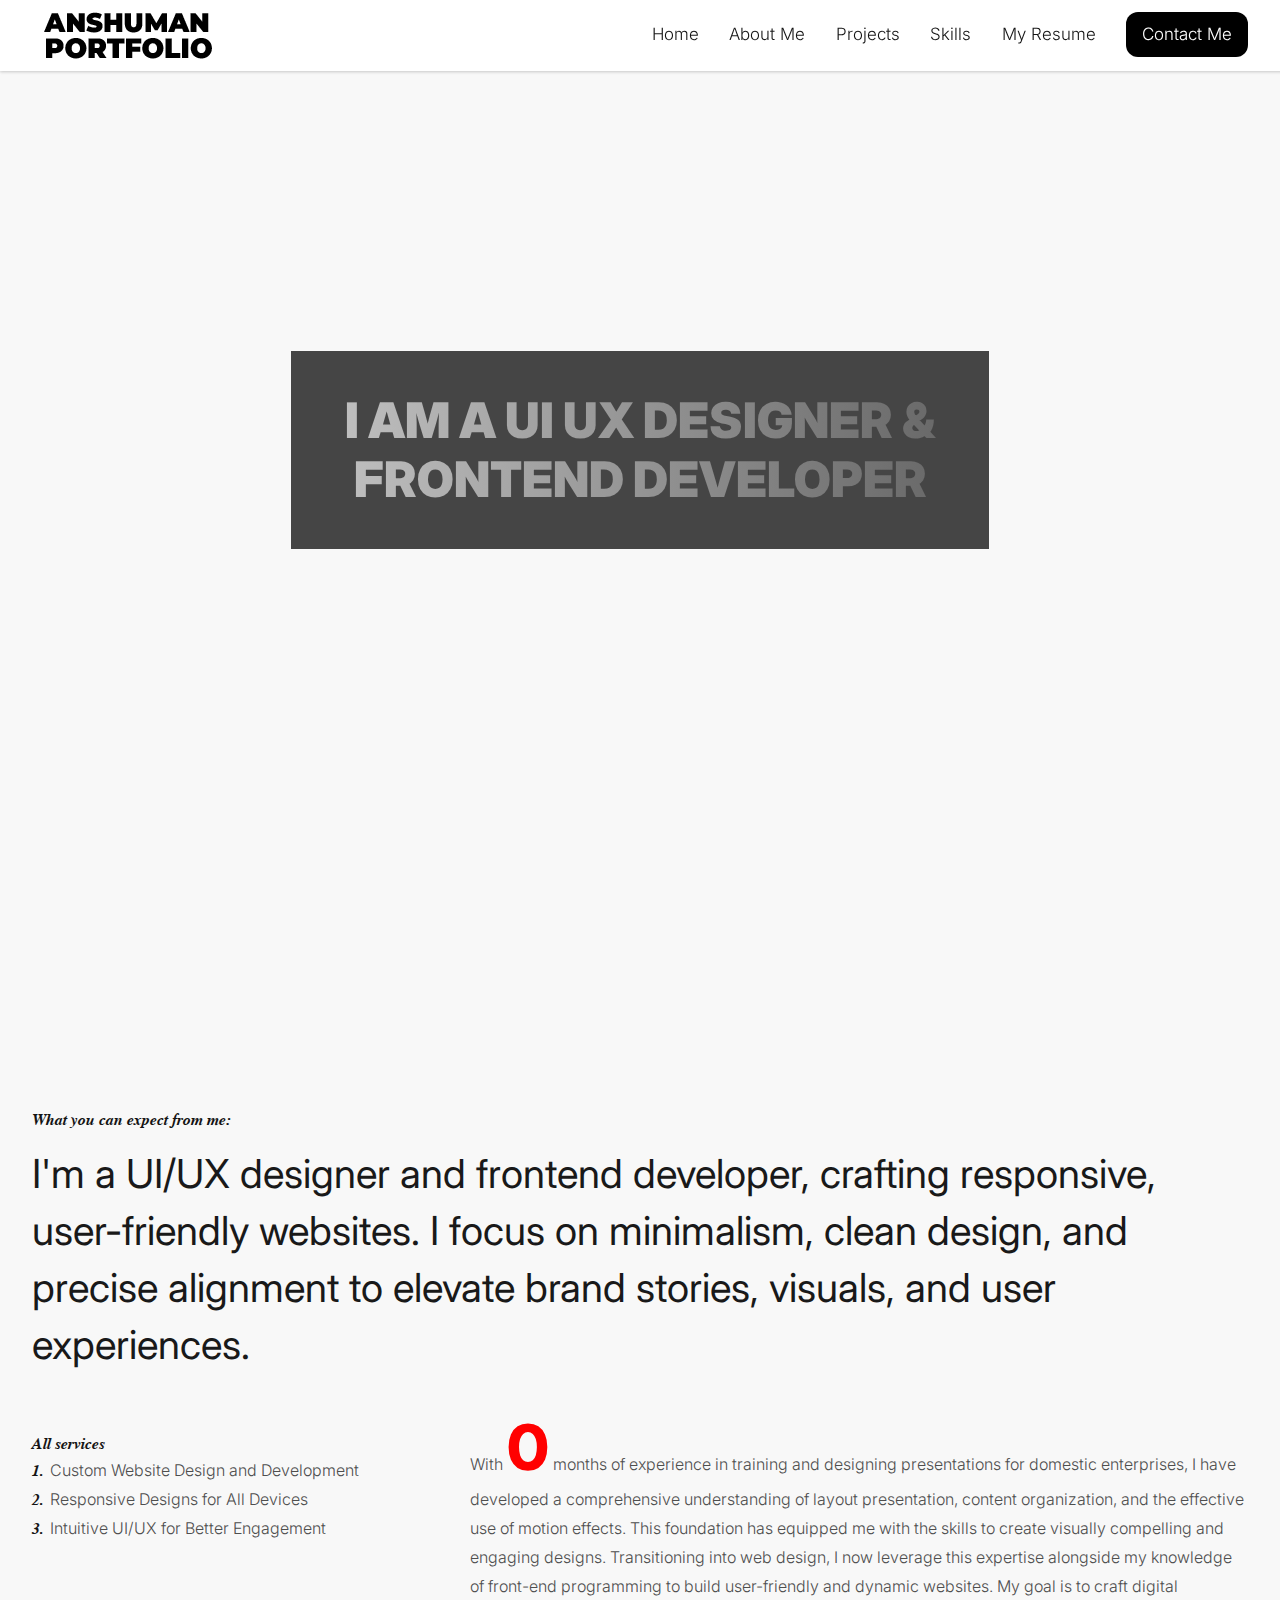
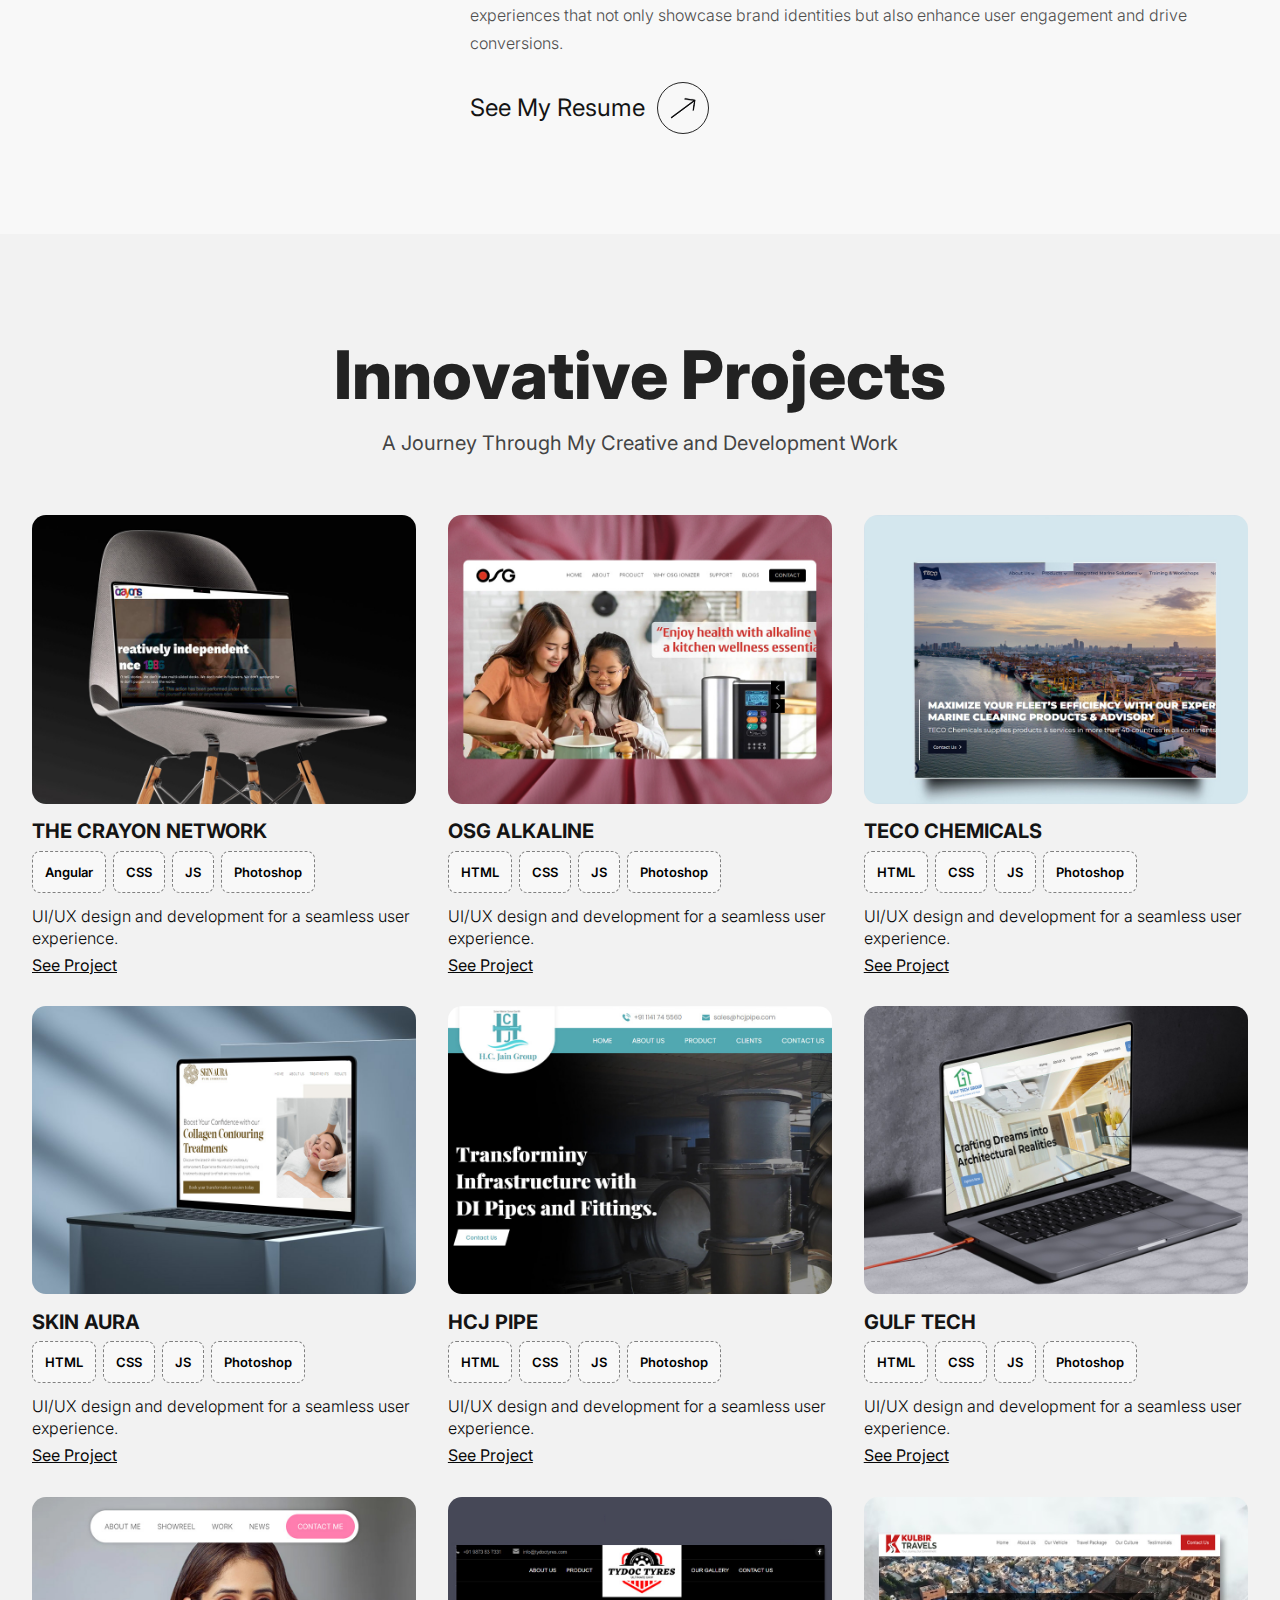
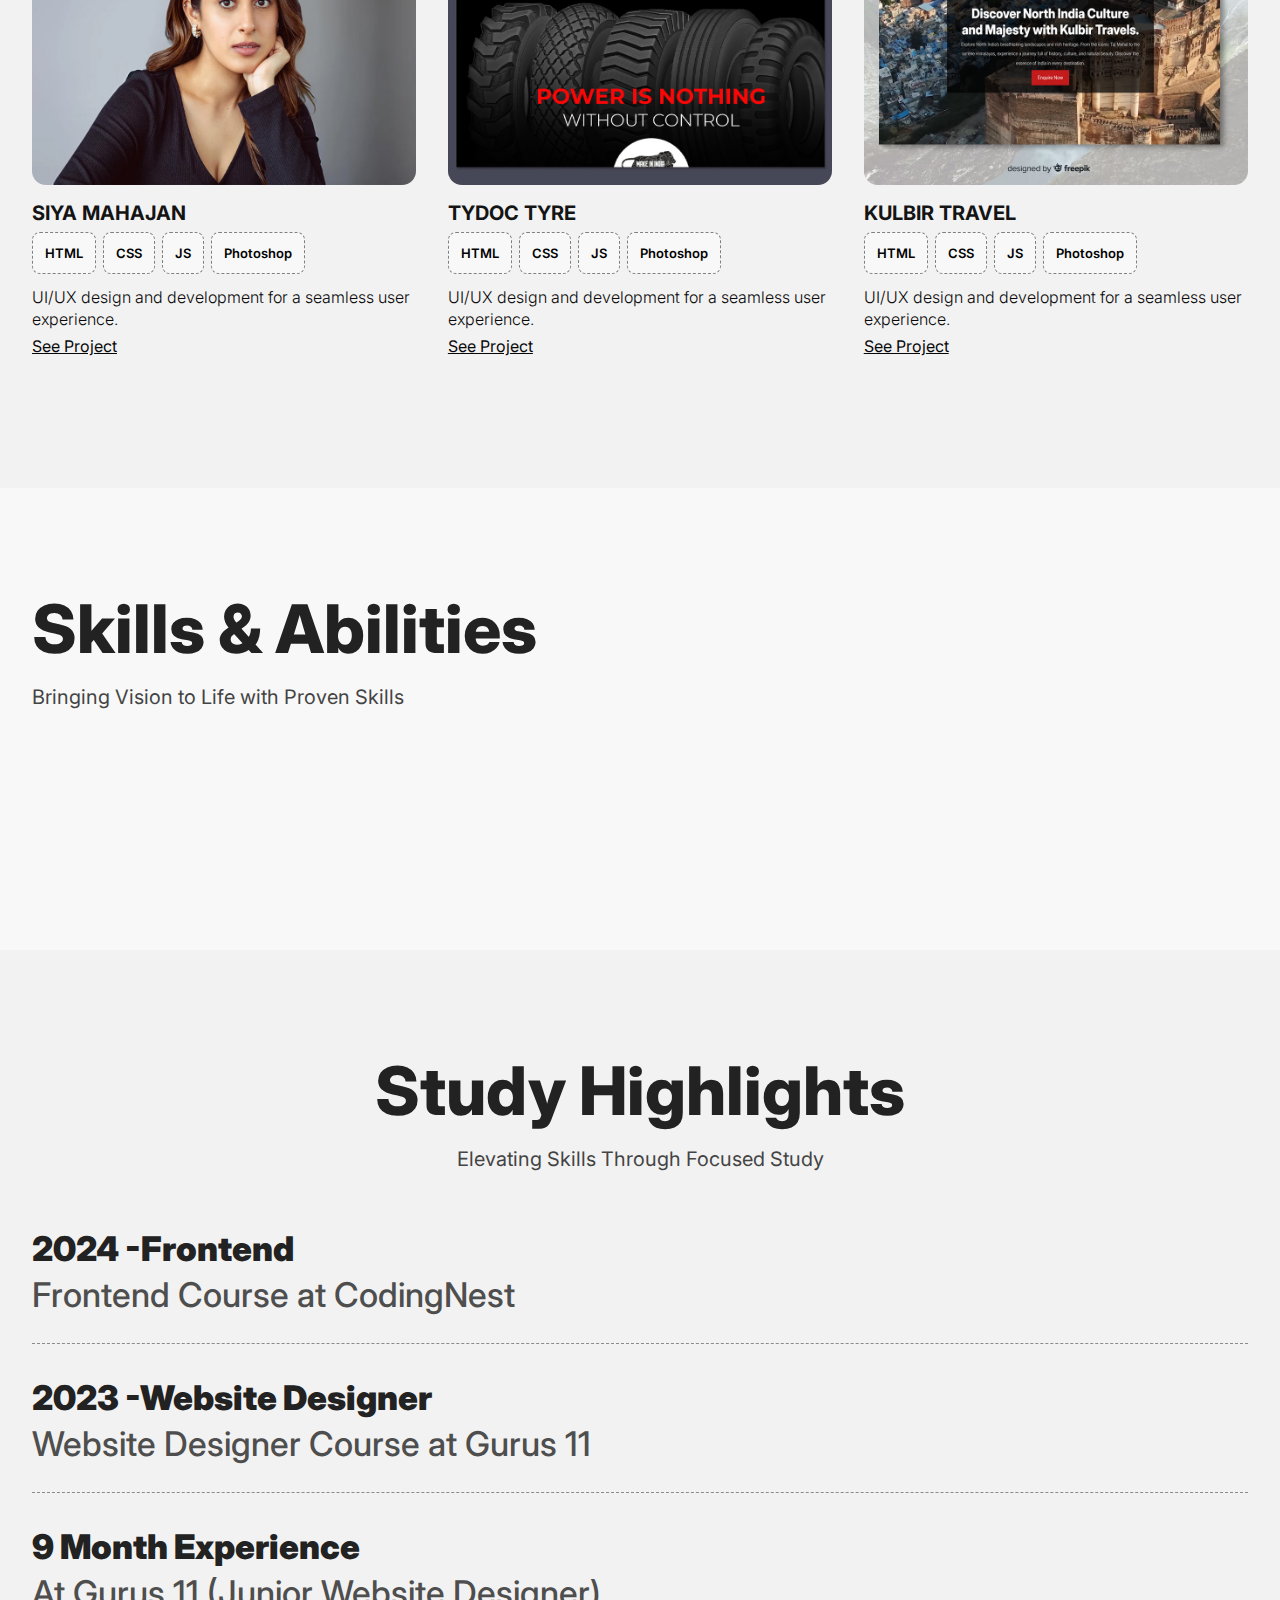
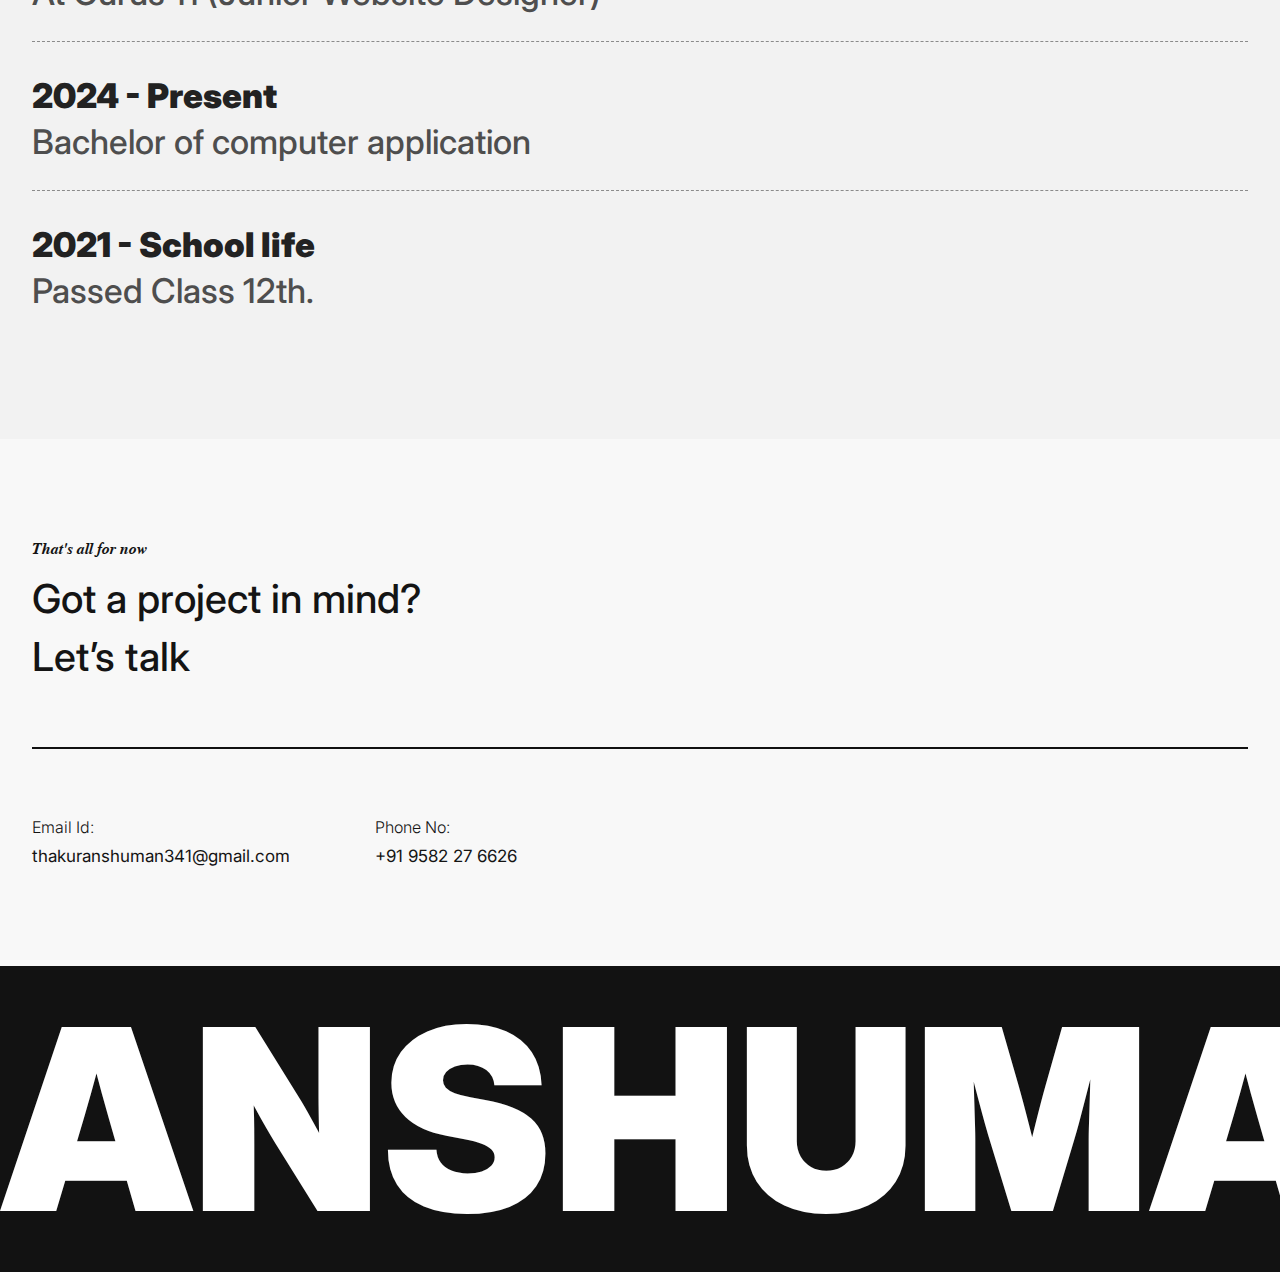
==== commit 1ea799dc: "finalwork" ====
--- a/index.html
+++ b/index.html
@@ -11,7 +11,7 @@
     <meta name="viewport" content="width=device-width, initial-scale=1.0">
     <link rel="preconnect" href="https://fonts.googleapis.com">
     <link rel="preconnect" href="https://fonts.gstatic.com" crossorigin>
-
+    <script src="https://cdnjs.cloudflare.com/ajax/libs/animejs/2.0.2/anime.min.js"></script>
     <link
         href="https://fonts.googleapis.com/css2?family=Inter:ital,opsz,wght@0,14..32,100..900;1,14..32,100..900&display=swap"
         rel="stylesheet">
@@ -22,7 +22,6 @@
 </head>
 
 <body>
-
     <header>
         <div class="wrap">
             <aside class="lft"><a href="index.html">
@@ -104,16 +103,10 @@
             });
         });
     </script>
-  
+
 
     <section class="bnr">
-        <!-- <ul class="icn">
-            <li><a href="https://github.com/cnanshuman" target="_blank"><img src="images/fac.png"></a></li>
-            <li><a href="https://www.instagram.com/anshuman_thakur_12/" target="_blank"><img src="images/insta.png"></a>
-            </li>
-            <li><a href="https://www.linkedin.com/feed/?trk=guest_homepage-basic_google-one-tap-submit"
-                    target="_blank"><img src="images/in.png"></a></li>
-        </ul> -->
+
         <div class="banner">
             <video autoplay muted loop playsinline preload="auto">
                 <source src="images/bnr-vid.mp4" type="video/mp4">
@@ -131,288 +124,353 @@
             </script>
 
             <div class="banner-text">
-                <h1>I AM A UI UX DESIGNER &
+                <!-- <h1>I AM A UI UX DESIGNER &
                     <br>FRONTEND DEVELOPER
+                </h1> -->
+                <h1 class="animated-text">
+                    I AM A UI UX DESIGNER &<br>
+                    FRONTEND DEVELOPER
                 </h1>
-
 
             </div>
         </div>
     </section>
-
-    <section class="abt" id="about">
-        <div class="wrap">
-            <div>
-                <span>What you can expect from me:</span>
-                <h3 class="in-view">
-                    I prioritize tidy layouts, clean typography, and precise alignment to create user-friendly websites.
-                    With a passion for minimalism, I strive to enhance the impact of brands' messages, stories, and
-                    visuals in every design.
-                </h3>
+    <div class="bdybg">
+        <section class="abt" id="about">
+            <div class="wrap">
+                <div>
+                    <span>What you can expect from me:</span>
+                    <h3 class="in-view">
+                        I'm a UI/UX designer and frontend developer, crafting responsive, user-friendly websites. I focus on minimalism, clean design, and precise alignment to elevate brand stories, visuals, and user experiences.
+                    </h3>
+                </div>
+                <aside class="lft">
+                    <span>All services</span>
+                    <ul>
+                        <li><span>1.</span>
+                            <p>Custom Website Design and Development</p>
+                        </li>
+                        <li><span>2.</span>
+                            <p>Responsive Designs for All Devices</p>
+                        </li>
+                        <li><span>3.</span>
+                            <p>Intuitive UI/UX for Better Engagement</p>
+                        </li>
+                    </ul>
+                </aside>
+                <aside class="rgt">
+                    <p>With <span class="experience-num">0</span> months of experience in training and designing
+                        presentations for domestic enterprises, I have developed a comprehensive understanding of layout
+                        presentation, content organization, and the effective use of motion effects. This foundation has
+                        equipped me with the skills to create visually compelling and engaging designs. Transitioning
+                        into
+                        web design, I now leverage this expertise alongside my knowledge of front-end programming to
+                        build
+                        user-friendly and dynamic websites. My goal is to craft digital experiences that not only
+                        showcase
+                        brand identities but also enhance user engagement and drive conversions.</p>
+                    <a href="downloads/anshuman-websitedesigner-resume.pdf" target="_blank;">See My Resume</a>
+                </aside>
+                <div class="clear"></div>
             </div>
-            <aside class="lft">
-                <span>All services</span>
+        </section>
+
+        <script>
+            document.addEventListener("DOMContentLoaded", function () {
+                const experienceNum = document.querySelector('.experience-num');
+
+                const observer = new IntersectionObserver((entries) => {
+                    entries.forEach(entry => {
+                        if (entry.isIntersecting) {
+                            animateNumber(experienceNum, 0, 9, 1000); // Animate from 0 to 9 in 1 second (1000ms)
+                        }
+                    });
+                }, { threshold: 0.5 }); // Animation starts when 50% of the section is visible
+
+                const aboutSection = document.querySelector('#about'); // Observing the correct "About" section
+                observer.observe(aboutSection); // Observing the "About" section
+
+                function animateNumber(element, start, end, duration) {
+                    let startTime = null;
+
+                    function step(currentTime) {
+                        if (!startTime) startTime = currentTime;
+                        const progress = currentTime - startTime;
+                        const currentNumber = Math.min(Math.floor((progress / duration) * (end - start) + start), end);
+                        element.textContent = currentNumber;
+
+                        if (progress < duration) {
+                            requestAnimationFrame(step);
+                        }
+                    }
+
+                    requestAnimationFrame(step);
+                }
+            });
+        </script>
+
+
+        <section class="project" id="project">
+            <div class="wrap">
+                <div class="heading">
+                    <h2 class="ml6"><span class="text-wrapper">
+                            <span class="letters">Innovative Projects</span>
+                        </span></h2>
+
+                    <h4>A Journey Through My Creative and Development Work</h4>
+                </div>
+
+                <script>
+                    // Select all elements with the class 'ml6'
+                    document.querySelectorAll('.ml6').forEach(function (element) {
+                        var textWrapper = element.querySelector('.letters');
+                        textWrapper.innerHTML = textWrapper.textContent.replace(/\S/g, "<span class='letter'>$&</span>");
+
+                        anime.timeline({ loop: true })
+                            .add({
+                                targets: element.querySelectorAll('.letter'),
+                                translateY: ["1.1em", 0],
+                                translateZ: 0,
+                                duration: 750,
+                                delay: (el, i) => 50 * i
+                            }).add({
+                                targets: element,
+                                opacity: 0,
+                                duration: 1000,
+                                easing: "easeOutExpo",
+                                delay: 1000
+                            });
+                    });
+                </script>
                 <ul>
-                    <li><span>1.</span>
-                        <p>Custom Website Design and Development</p>
-                    </li>
-                    <li><span>2.</span>
-                        <p>Responsive Designs for All Devices</p>
-                    </li>
-                    <li><span>3.</span>
-                        <p>Intuitive UI/UX for Better Engagement</p>
-                    </li>
+                    <li><a href="https://thecrayonsnetwork.com/" target="_blank">
+                            <div class="imgpnl"><img src="images/frst-prjct.jpg"></div>
+                            <h2>THE CRAYON NETWORK</h2>
+                            <ul class="inside">
+                                <li>Angular</li>
+                                <li>CSS</li>
+                                <li>JS</li>
+                                <li>Photoshop</li>
+                            </ul>
+                            <p>UI/UX design and development for a seamless user experience.</p>
+                            <h5>See Project</h5>
+                        </a></li>
+
+                    <li><a href="https://osgalkaline.com/" target="_blank">
+                            <div class="imgpnl"><img src="images/osg.jpg"></div>
+                            <h2>OSG ALKALINE</h2>
+                            <ul class="inside">
+                                <li>HTML</li>
+                                <li>CSS</li>
+                                <li>JS</li>
+                                <li>Photoshop</li>
+                            </ul>
+                            <p>UI/UX design and development for a seamless user experience.</p>
+                            <h5>See Project</h5>
+                        </a></li>
+
+                    <li><a href="https://www.tecochemicals.com/" target="_blank">
+                            <div class="imgpnl"><img src="images/teco.jpg"></div>
+                            <h2>TECO CHEMICALS</h2>
+                            <ul class="inside">
+                                <li>HTML</li>
+                                <li>CSS</li>
+                                <li>JS</li>
+                                <li>Photoshop</li>
+                            </ul>
+                            <p>UI/UX design and development for a seamless user experience.</p>
+                            <h5>See Project</h5>
+                        </a></li>
+
+                    <li><a href="https://drjasdeepkaur.com/" target="_blank">
+                            <div class="imgpnl"><img src="images/skin.jpg"></div>
+                            <h2>SKIN AURA</h2>
+                            <ul class="inside">
+                                <li>HTML</li>
+                                <li>CSS</li>
+                                <li>JS</li>
+                                <li>Photoshop</li>
+                            </ul>
+                            <p>UI/UX design and development for a seamless user experience.</p>
+                            <h5>See Project</h5>
+                        </a></li>
+
+                    <li><a href="https://www.hcjpipe.com/" target="_blank">
+                            <div class="imgpnl"><img src="images/hcj.jpg"></div>
+                            <h2>HCJ PIPE</h2>
+                            <ul class="inside">
+                                <li>HTML</li>
+                                <li>CSS</li>
+                                <li>JS</li>
+                                <li>Photoshop</li>
+                            </ul>
+                            <p>UI/UX design and development for a seamless user experience.</p>
+                            <h5>See Project</h5>
+                        </a></li>
+
+                    <li class="waste"><a href="https://gulftechgroup.in/" target="_blank">
+                            <div class="imgpnl"><img src="images/gulf.jpg"></div>
+                            <h2>GULF TECH</h2>
+                            <ul class="inside">
+                                <li>HTML</li>
+                                <li>CSS</li>
+                                <li>JS</li>
+                                <li>Photoshop</li>
+                            </ul>
+                            <p>UI/UX design and development for a seamless user experience.</p>
+                            <h5>See Project</h5>
+                        </a></li>
+
+                    <li><a href="https://siyamahajan.com/" target="_blank">
+                            <div class="imgpnl"><img src="images/siya.jpg"></div>
+                            <h2>SIYA MAHAJAN</h2>
+                            <ul class="inside">
+                                <li>HTML</li>
+                                <li>CSS</li>
+                                <li>JS</li>
+                                <li>Photoshop</li>
+                            </ul>
+                            <p>UI/UX design and development for a seamless user experience.</p>
+                            <h5>See Project</h5>
+                        </a></li>
+
+                    <li><a href="http://tydoctyres.com/" target="_blank">
+                            <div class="imgpnl"><img src="images/tydoc.jpg"></div>
+                            <h2>TYDOC TYRE</h2>
+                            <ul class="inside">
+                                <li>HTML</li>
+                                <li>CSS</li>
+                                <li>JS</li>
+                                <li>Photoshop</li>
+                            </ul>
+                            <p>UI/UX design and development for a seamless user experience.</p>
+                            <h5>See Project</h5>
+                        </a></li>
+
+                    <li><a href="https://kulbir-travel.netlify.app/" target="_blank">
+                            <div class="imgpnl"><img src="images/kulbir.jpg"></div>
+                            <h2>KULBIR TRAVEL</h2>
+                            <ul class="inside">
+                                <li>HTML</li>
+                                <li>CSS</li>
+                                <li>JS</li>
+                                <li>Photoshop</li>
+                            </ul>
+                            <p>UI/UX design and development for a seamless user experience.</p>
+                            <h5>See Project</h5>
+                        </a></li>
                 </ul>
-            </aside>
-            <aside class="rgt">
-                <p>With <span class="experience-num">0</span> months of experience in training and designing
-                    presentations for domestic enterprises, I have developed a comprehensive understanding of layout
-                    presentation, content organization, and the effective use of motion effects. This foundation has
-                    equipped me with the skills to create visually compelling and engaging designs. Transitioning into
-                    web design, I now leverage this expertise alongside my knowledge of front-end programming to build
-                    user-friendly and dynamic websites. My goal is to craft digital experiences that not only showcase
-                    brand identities but also enhance user engagement and drive conversions.</p>
-                <a href="downloads/anshuman-websitedesigner-resume.pdf" target="_blank;">See My Resume</a>
-            </aside>
-            <div class="clear"></div>
-        </div>
-    </section>
-
-    <script>
-        document.addEventListener("DOMContentLoaded", function () {
-            const experienceNum = document.querySelector('.experience-num');
-
-            const observer = new IntersectionObserver((entries) => {
-                entries.forEach(entry => {
-                    if (entry.isIntersecting) {
-                        animateNumber(experienceNum, 0, 9, 1000); // Animate from 0 to 9 in 1 second (1000ms)
-                    }
-                });
-            }, { threshold: 0.5 }); // Animation starts when 50% of the section is visible
-
-            const aboutSection = document.querySelector('#about'); // Observing the correct "About" section
-            observer.observe(aboutSection); // Observing the "About" section
-
-            function animateNumber(element, start, end, duration) {
-                let startTime = null;
-
-                function step(currentTime) {
-                    if (!startTime) startTime = currentTime;
-                    const progress = currentTime - startTime;
-                    const currentNumber = Math.min(Math.floor((progress / duration) * (end - start) + start), end);
-                    element.textContent = currentNumber;
-
-                    if (progress < duration) {
-                        requestAnimationFrame(step);
-                    }
-                }
-
-                requestAnimationFrame(step);
-            }
-        });
-    </script>
-
-
-    <section class="project" id="project">
-        <div class="wrap">
-            <div class="heading">
-                <h2>Innovative Projects</h2>
-                <h4>A Journey Through My Creative and Development Work</h4>
+
             </div>
-
-            <ul>
-                <li><a href="https://thecrayonsnetwork.com/" target="_blank">
-                        <div class="imgpnl"><img src="images/frst-prjct.jpg"></div>
-                        <h2>THE CRAYON NETWORK</h2>
-                        <ul class="inside">
-                        <li>Angular</li>
-                        <li>CSS</li>
-                        <li>JS</li>
-                        <li>Photoshop</li>
-                        </ul>
-                        <p>UI/UX design and development for a seamless user experience.</p>
-                        <h5>See Project</h5>
-                    </a></li>
-
-                <li><a href="https://osgalkaline.com/" target="_blank">
-                        <div class="imgpnl"><img src="images/osg.jpg"></div>
-                        <h2>OSG ALKALINE</h2>
-                        <ul class="inside">
-                            <li>HTML</li>
-                            <li>CSS</li>
-                            <li>JS</li>
-                            <li>Photoshop</li>
-                            </ul>
-                        <p>UI/UX design and development for a seamless user experience.</p>
-                        <h5>See Project</h5>
-                    </a></li>
-
-                <li><a href="https://www.tecochemicals.com/" target="_blank">
-                        <div class="imgpnl"><img src="images/teco.jpg"></div>
-                        <h2>TECO CHEMICALS</h2>
-                        <ul class="inside">
-                            <li>HTML</li>
-                            <li>CSS</li>
-                            <li>JS</li>
-                            <li>Photoshop</li>
-                            </ul>
-                        <p>UI/UX design and development for a seamless user experience.</p>
-                        <h5>See Project</h5>
-                    </a></li>
-
-                <li><a href="https://drjasdeepkaur.com/" target="_blank">
-                        <div class="imgpnl"><img src="images/skin.jpg"></div>
-                        <h2>SKIN AURA</h2>
-                        <ul class="inside">
-                            <li>HTML</li>
-                            <li>CSS</li>
-                            <li>JS</li>
-                            <li>Photoshop</li>
-                            </ul>
-                        <p>UI/UX design and development for a seamless user experience.</p>
-                        <h5>See Project</h5>
-                    </a></li>
-
-                <li><a href="https://www.hcjpipe.com/" target="_blank">
-                        <div class="imgpnl"><img src="images/hcj.jpg"></div>
-                        <h2>HCJ PIPE</h2>
-                        <ul class="inside">
-                            <li>HTML</li>
-                            <li>CSS</li>
-                            <li>JS</li>
-                            <li>Photoshop</li>
-                            </ul>
-                        <p>UI/UX design and development for a seamless user experience.</p>
-                        <h5>See Project</h5>
-                    </a></li>
-
-                <li class="waste"><a href="https://gulftechgroup.in/" target="_blank">
-                        <div class="imgpnl"><img src="images/gulf.jpg"></div>
-                        <h2>GULF TECH</h2>
-                        <ul class="inside">
-                            <li>HTML</li>
-                            <li>CSS</li>
-                            <li>JS</li>
-                            <li>Photoshop</li>
-                            </ul>
-                        <p>UI/UX design and development for a seamless user experience.</p>
-                        <h5>See Project</h5>
-                    </a></li>
-
-                <li><a href="https://siyamahajan.com/" target="_blank">
-                        <div class="imgpnl"><img src="images/siya.jpg"></div>
-                        <h2>SIYA MAHAJAN</h2>
-                        <ul class="inside">
-                            <li>HTML</li>
-                            <li>CSS</li>
-                            <li>JS</li>
-                            <li>Photoshop</li>
-                            </ul>
-                        <p>UI/UX design and development for a seamless user experience.</p>
-                        <h5>See Project</h5>
-                    </a></li>
-
-                <li><a href="http://tydoctyres.com/" target="_blank">
-                        <div class="imgpnl"><img src="images/tydoc.jpg"></div>
-                        <h2>TYDOC TYRE</h2>
-                        <ul class="inside">
-                            <li>HTML</li>
-                            <li>CSS</li>
-                            <li>JS</li>
-                            <li>Photoshop</li>
-                            </ul>
-                        <p>UI/UX design and development for a seamless user experience.</p>
-                        <h5>See Project</h5>
-                    </a></li>
-
-                <li><a href="https://kulbir-travel.netlify.app/" target="_blank">
-                        <div class="imgpnl"><img src="images/kulbir.jpg"></div>
-                        <h2>KULBIR TRAVEL</h2>
-                        <ul class="inside">
-                            <li>HTML</li>
-                            <li>CSS</li>
-                            <li>JS</li>
-                            <li>Photoshop</li>
-                            </ul>
-                        <p>UI/UX design and development for a seamless user experience.</p>
-                        <h5>See Project</h5>
-                    </a></li>
-            </ul>
-
-        </div>
-    </section>
-
-    <section class="skill" id="skill">
-        <div class="wrap">
-            <div class="heading">
-                <h2>Skills & Abilities</h2>
-                <h4>Bringing Vision to Life with Proven Skills</h4>
+        </section>
+
+        <section class="skill" id="skill">
+            <div class="wrap">
+                <div class="heading">
+                    <h2 class="ml6"><span class="text-wrapper">
+                            <span class="letters">Skills & Abilities</span>
+                        </span></h2>
+                    <script>
+
+                        window.onload = function () {
+                            // Select all elements with the class 'ml6'
+                            document.querySelectorAll('.ml6').forEach(function (element) {
+                                var textWrapper = element.querySelector('.letters');
+                                textWrapper.innerHTML = textWrapper.textContent.replace(/\S/g, "<span class='letter'>$&</span>");
+
+                                // Animation timeline for each .ml6 element
+                                anime.timeline({ loop: true })
+                                    .add({
+                                        targets: element.querySelectorAll('.letter'),
+                                        translateY: ["1.1em", 0],
+                                        translateZ: 0,
+                                        duration: 750,
+                                        delay: (el, i) => 50 * i
+                                    }).add({
+                                        targets: element,
+                                        opacity: 0,
+                                        duration: 1000,
+                                        easing: "easeOutExpo",
+                                        delay: 1000
+                                    });
+                            });
+                        }
+                    </script>
+
+                    </script>
+
+                    <h4>Bringing Vision to Life with Proven Skills</h4>
+                </div>
+                <ul>
+                    <li>HTML (Hyper Text Markup Language)</li>
+                    <li>CSS (Cascading Style Sheets)</li>
+                    <li>JavaScript</li>
+                    <li>React JS</li>
+                    <li>Adobe Photoshop</li>
+                    <li>Visual Studio</li>
+                    <li>Bootstrap</li>
+                    <li>Adobe Dreamweaver</li>
+                </ul>
             </div>
-            <ul>
-                <li>HTML (Hyper Text Markup Language)</li>
-                <li>CSS (Cascading Style Sheets)</li>
-                <li>JavaScript</li>
-                <li>React JS</li>
-                <li>Adobe Photoshop</li>
-                <li>Visual Studio</li>
-                <li>Bootstrap</li>
-                <li>Adobe Dreamweaver</li>
-            </ul>
-        </div>
-    </section>
-
-    <section class="study">
-        <div class="wrap">
-            <div class="heading">
-                <h2>Study Highlights</h2>
-                <h4>Elevating Skills Through Focused Study</h4>
+        </section>
+
+        <section class="study">
+            <div class="wrap">
+                <div class="heading">
+                    <h2 class="ml6"><span class="text-wrapper">
+                            <span class="letters">Study Highlights</span>
+                        </span></h2>
+
+                    <h4>Elevating Skills Through Focused Study</h4>
+                </div>
+
+                <ul>
+                    <li>
+                        <h2>2024 -Frontend</h2>
+                        <p>Frontend Course at CodingNest</p>
+                    </li>
+                    <li>
+                        <h2>2023 -Website Designer</h2>
+                        <p>Website Designer Course at Gurus 11</p>
+                    </li>
+                    <li>
+                        <h2>9 Month Experience</h2>
+                        <p>At Gurus 11 (Junior Website Designer)</p>
+                    </li>
+
+                    <li>
+                        <h2>2024 - Present</h2>
+                        <p>Bachelor of computer application</p>
+                    </li>
+                    <li>
+                        <h2>2021 - School life</h2>
+                        <p>Passed Class 12th.</p>
+                    </li>
+
+
+                </ul>
             </div>
-
-            <ul>
-                <li>
-                    <h2>2024 -Frontend</h2>
-                    <p>Frontend Course at CodingNest</p>
-                </li>
-                <li>
-                    <h2>2023 -Website Designer</h2>
-                    <p>Website Designer Course at Gurus 11</p>
-                </li>
-                <li>
-                    <h2>9 Month Experience</h2>
-                    <p>At Gurus 11 (Junior Website Designer)</p>
-                </li>
-
-                <li>
-                    <h2>2024 - Present</h2>
-                    <p>Bachelor of computer application</p>
-                </li>
-                <li>
-                    <h2>2021 - School life</h2>
-                    <p>Passed Class 12th.</p>
-                </li>
-
-
-            </ul>
-        </div>
-    </section>
-
-    <section class="cont " id="contact">
-        <div class="wrap">
-            <span>That's all for now</span>
-            <h3>Got a project in mind?<br>
-                Let’s talk</h3>
-
-            <div class="line "></div>
-
-            <ul>
-                <li><a href="mailto:thakuranshuman341@gmail.com"><span>Email Id:</span>thakuranshuman341@gmail.com</a>
-                </li>
-
-                <li><a href="tel:+919582276626"><span>Phone No:</span>+91 9582 27 6626</a>
-                </li>
-            </ul>
-        </div>
-    </section>
+        </section>
+
+        <section class="cont " id="contact">
+            <div class="wrap">
+                <span>That's all for now</span>
+                <h3>Got a project in mind?<br>
+                    Let’s talk</h3>
+
+                <div class="line "></div>
+
+                <ul>
+                    <li><a href="mailto:thakuranshuman341@gmail.com"><span>Email
+                                Id:</span>thakuranshuman341@gmail.com</a>
+                    </li>
+
+                    <li><a href="tel:+919582276626"><span>Phone No:</span>+91 9582 27 6626</a>
+                    </li>
+                </ul>
+            </div>
+        </section>
+    </div>
 
     <footer>
         <div class="moving-text">
--- a/main.css
+++ b/main.css
@@ -1,3 +1,4 @@
+
 abbr, address, article, aside, audio, b, blockquote, body, caption, cite, code, dd, del, dfn, div, dl, dt, em, fieldset, figure, footer, form, h1, h2, h3, h4, h5, h6, header, hgroup, html, i, iframe, img, ins, kbd, label, legend, li, mark, menu, nav, object, ol, p, pre, q, samp, section, small, span, strong, sub, sup, table, tbody, td, tfoot, th, thead, time, tr, ul, var, video, a { margin: 0px; padding: 0px; font-family: Inter, sans-serif; font-size: 14px; color: rgb(20, 20, 20); line-height: normal; font-weight: 300; text-align: left; scrollbar-width: thin; scrollbar-color: rgb(255, 255, 255) rgb(12, 12, 12); }
 p { font-size: 16px; font-weight: 300; line-height: 28.8px; color: rgb(78, 78, 78); }
 img { max-width: 100%; }
@@ -12,6 +13,21 @@
 .lft { float: left; }
 .rgt { float: right; }
 .btn { padding: 12px 16px; background-color: rgb(0, 0, 0); border-radius: 12px; }
+
+.animated-text {background: linear-gradient(90deg, #c2c2c2, #666666, #ffffff, #fcedff);background-size: 300%;-webkit-background-clip: text;-webkit-text-fill-color: transparent;animation: gradient-animation 5s ease infinite;}
+
+@keyframes gradient-animation {
+  0% {
+      background-position: 0%;
+  }
+  50% {
+      background-position: 100%;
+  }
+  100% {
+      background-position: 0%;
+  }
+}
+
 header { display: block; background-color: rgb(255, 255, 255); position: fixed; top: 0px; padding: 12px; width: 100%; z-index: 999; box-shadow: rgba(0, 0, 0, 0.1) 0px 1px 3px; }
 header .lft { display: block; width: 20%; }
 header .lft img { display: block; }
@@ -36,12 +52,33 @@
 ul.icn li { display: block; }
 ul.icn li a { display: block; }
 ul.icn li a img { display: block; }
-.bnr { position: relative; width: 100%; height: 100vh; overflow: hidden; }
+.bnr {position: relative;width: 100%;height: 100vh;overflow: hidden;position: sticky;top: 0;}
 .banner { position: relative; width: 100%; height: 100%; }
 .banner video { position: absolute; top: 0px; left: 0px; width: 100%; height: 100%; object-fit: cover; }
 .banner-text { position: absolute; top: 50%; left: 50%; transform: translate(-50%, -50%); color: rgb(255, 255, 255); text-align: center; z-index: 1; background-color: rgba(0, 0, 0, 0.72); padding: 40px 29px; width: 50%; }
 .banner-text h1 { font-size: 49px; margin: 0px; font-weight: 900; color: rgb(255, 255, 255); text-align: center; }
 .banner-text p { font-size: 15px; margin: 1% 0px 3%; color: rgba(255, 255, 255, 0.77); text-align: center; }
+
+.bdybg{background: #f8f8f8;position: relative;z-index: 2;padding-top: 110px;overflow: hidden;}
+
+.ml6 {
+  position: relative;
+  font-weight: 900;
+  font-size: 3.3em;
+}
+.ml6 .text-wrapper span{color: rgb(34, 34, 34);font-size: 67px;font-weight: 800;}
+.ml6 .text-wrapper {
+  position: relative;
+  display: inline-block;
+  overflow: hidden;
+}
+
+.ml6 .letter {
+  display: inline-block;
+  line-height: 1em;
+}
+
+
 .abt { display: block; margin-bottom: 100px; }
 .abt span { font-family: timesbold_italic; font-size: 16px; }
 .abt h3 { font-size: 40px; line-height: 57px; font-weight: 400; margin-top: 16px; margin-bottom: 5%; transition: color 1s; color: rgb(242, 242, 242); }
@@ -54,19 +91,18 @@
 .abt .lft ul li { display: block; margin-bottom: 0px; }
 .abt .rgt { display: block; width: 64%; margin-top: -2%; }
 .abt .lft ul { margin-top: 1%; }
-.abt .rgt a { display: flex; font-size: 24px; font-weight: 400; margin-top: 3%; align-items: center; }
-.abt .rgt a::after { content: ""; background: url("../images/arrw.png") center center no-repeat; display: inline-block; width: 50px; height: 50px; border-radius: 50%; border: 1px solid rgb(37, 37, 37); margin-left: 12px; }
+.abt .rgt a { display: flex; font-size: 24px; font-weight: 400; margin-top: 3%; align-items: center;transition:0.3s ease; }
+.abt .rgt a:hover{color:red;transition:0.3s ease;}
+.abt .rgt a::after { content: ""; background: url(images/arrw.png) center center no-repeat; display: inline-block; width: 50px; height: 50px; border-radius: 50%; border: 1px solid rgb(37, 37, 37); margin-left: 12px; }
 .project { display: block; margin-bottom: 100px; background-color: rgb(242, 242, 242); padding-top: 100px; padding-bottom: 100px; }
-.heading h2 { color: rgb(34, 34, 34); font-size: 67px; font-weight: 800; text-align: center; margin-bottom: 12px; }
+.heading h2 {color: rgb(34, 34, 34);font-size: 67px;font-weight: 800;text-align: center;}
 .heading h4 { color: rgb(68, 68, 68); font-size: 20px; font-weight: 400; text-align: center; }
 .project ul { display: block; margin-top: 5%; }
 .project ul li { display: block; width: 31.6%; margin-right: 2.6%; float: left; margin-bottom: 2.6%; }
-
 .project ul li ul.inside{display:block;margin-top: 2%;padding: 0px;}
 .project ul li ul.inside li{display:block;padding: 12px 12px;background-color: #f8f8f8;color: #000000;width: max-content;margin-right: 7px;border-radius: 8px;font-size: 13px;font-weight: 600;border: 1px dashed #808080;transition: 0.3s ease;margin-bottom: 12px;}
 .project ul li ul.inside li:hover{background-color:#ff0000;color:#fff;border:1px dashed #ff0000;transition:0.3s ease;}
 .project ul li ul.inside li:last-child{margin-right:0px;}
-
 .project ul li:nth-child(3n+3) { margin-right: 0px; }
 .project ul li a { display: block; }
 .project ul li a .imgpnl { margin-bottom: 4%; display: block; }
@@ -74,14 +110,13 @@
 .project ul li a .imgpnl img:hover { transform: scale(1.1); transition: 2s; }
 .project ul li a h2 { display: block; font-size: 20px; font-weight: 700; margin-bottom: 4px; }
 .project ul li a h4 { display: inline-block; background-color: rgb(10, 10, 10); padding: 11px 12px; color: rgb(255, 255, 255); border-radius: 10px; margin-left: 6px; font-size: 12px; }
-.project ul li a h5 { display: block; font-size: 16px; font-weight: 400; color: rgb(8, 8, 8); text-decoration: underline; }
+.project ul li a h5 {display: block;font-size: 16px;font-weight: 400;color: rgb(8, 8, 8);text-decoration: underline;transition: 0.3s ease;}
+.project ul li a h5:hover{color:red;transition:0.3s ease;}
 .project ul li a p { display: block; color: rgb(8, 8, 8); line-height: 22px; margin-bottom: 6px; }
 .project a { color: rgb(64, 64, 64); font-size: 17px; font-weight: 400; text-align: center; display: block; }
 .skill { display: block; margin-bottom: 100px; }
 .skill .heading h2 { text-align: left; }
 .skill .heading h4 { text-align: left; }
-
-
 .skill ul { display: block; margin-top: 2%; padding:0;}
 .skill ul li {
     opacity: 0;
@@ -101,59 +136,43 @@
     font-weight: 500;
     }
 .skill ul li:hover { background-color: rgb(255, 0, 0); color: rgb(255, 255, 255); border: 1px dashed rgb(255, 255, 255); }
-.skill ul li {
-    
-}
-
 .skill ul li:nth-child(1) {
     animation-delay: 0s;
 }
-
 .skill ul li:nth-child(2) {
     animation-delay: 0.2s;
 }
-
 .skill ul li:nth-child(3) {
     animation-delay: 0.4s;
 }
-
 .skill ul li:nth-child(4) {
     animation-delay: 0.6s;
 }
-
 .skill ul li:nth-child(5) {
     animation-delay: 0.8s;
 }
-
 .skill ul li:nth-child(6) {
     animation-delay: 1s;
 }
-
 .skill ul li:nth-child(7) {
     animation-delay: 1.2s;
 }
-
 .skill ul li:nth-child(8) {
     animation-delay: 1.4s;
 }
-
-/* Keyframe for bounce-in animation */
 @keyframes bounce-in {
     0% {
         opacity: 0;
-        top: -50px; /* Start above the initial position */
+        top: -50px; 
     }
     50% {
         opacity: 1;
-        top: 10px; /* Move past the final position for bounce effect */
+        top: 10px; 
     }
     100% {
-        top: 0; /* Final resting position */
+        top: 0; 
     }
 }
-
-
-
 .study { display: block; margin-bottom: 100px; background-color: rgb(242, 242, 242); padding-top: 100px; padding-bottom: 100px; }
 .study ul { display: block; margin-top: 2%; }
 .study ul li { display: block; padding-top: 33px; padding-bottom: 33px; border-bottom: 1px dashed rgb(139, 139, 139); transition: 2s; }
@@ -169,10 +188,13 @@
 .cont ul li { display: block; float: left; margin-right: 7%; }
 .cont ul li a span { display: block; font-size: 16px; font-family: inherit; line-height: 2.3em; }
 .cont ul li a { display: block; font-size: 17px; font-weight: 400; }
-footer { display: block; background-color: rgb(18, 18, 18); }
+footer {display: block;background-color: rgb(18, 18, 18);position: relative;}
 footer h3 { display: block; font-size: 253px; font-weight: 900; color: rgb(255, 255, 255); }
 .moving-text { width: 100%; white-space: nowrap; overflow: hidden; position: relative; }
 .moving-text h3 { top: 0px; left: 0px; animation: 10s linear 0s infinite normal none running marquee; }
+
+
+
 @keyframes marquee { 
   0% { transform: translateX(100%); }
   100% { transform: translateX(-100%); }
@@ -221,6 +243,10 @@
   .abt .rgt { width: 100%; }
   .abt h3 { font-size: 30px; line-height: 44px; margin-bottom: 2%; }
 }
+@media (max-width: 969px) {
+  .bdybg{padding-top:96px;}
+
+}
 @media (max-width: 884px) {
   .banner-text h1 { font-size: 30px; }
   .banner-text { width: max-content; }
@@ -241,10 +267,12 @@
   .project ul li a h5 { font-size: 15px; }
   .project { padding-top: 50px; padding-bottom: 50px; }
   .study { padding-top: 50px; padding-bottom: 50px; }
+  .ml6 .text-wrapper span{font-size:47px;}
 }
 @media (max-width: 664px) {
-  .heading h2 { font-size: 47px; margin-bottom: 5px; }
+  .heading h2 {font-size: 47px;}
   .heading h4 { font-size: 17px; }
+  .bdybg{padding-top:75px;}
 }
 @media (max-width: 660px) {
   .Hamburger { margin-top: 5px; }
@@ -274,8 +302,15 @@
 }
 @media (max-width: 498px) {
   .project ul li { width: 100%; margin-bottom: 5%; }
-}
+  .bdybg{padding-top:65px;}
+}
+@media (max-width: 467px) {
+ 
+  .ml6 .text-wrapper span{font-size:36px;}
+}
+
 @media (max-width: 442px) {
+  
   .skill ul { margin-top: 6%; }
   .heading h2 { font-size: 38px; }
   .heading h2 { font-size: 38px; }
@@ -294,6 +329,9 @@
   footer h3 { font-size: 80px; }
   .cont h3 { line-height: 37px; font-size: 27px; }
 }
+@media (max-width: 352px) {
+  .ml6 .text-wrapper span{font-size: 32px;}
+}
 @media (max-width: 348px) {
   .banner-text h1 { font-size: 24px; }
 }
